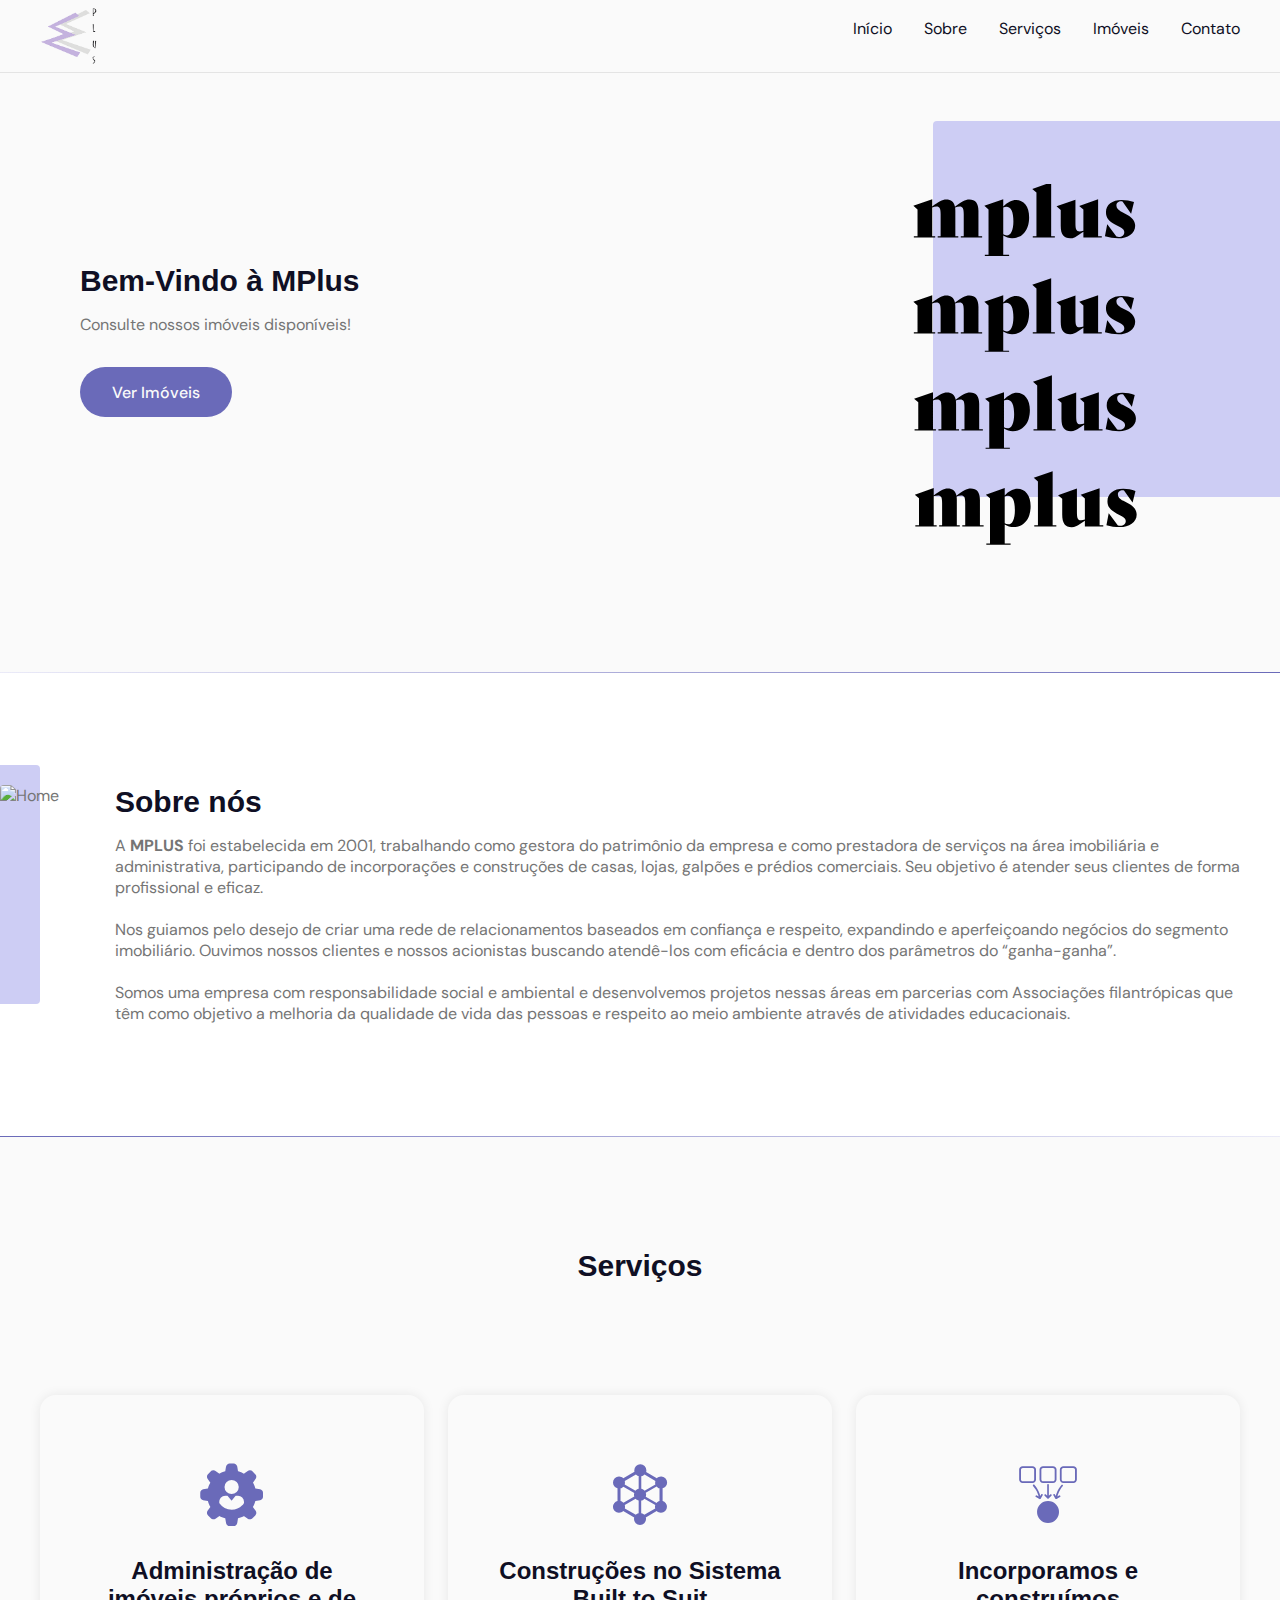
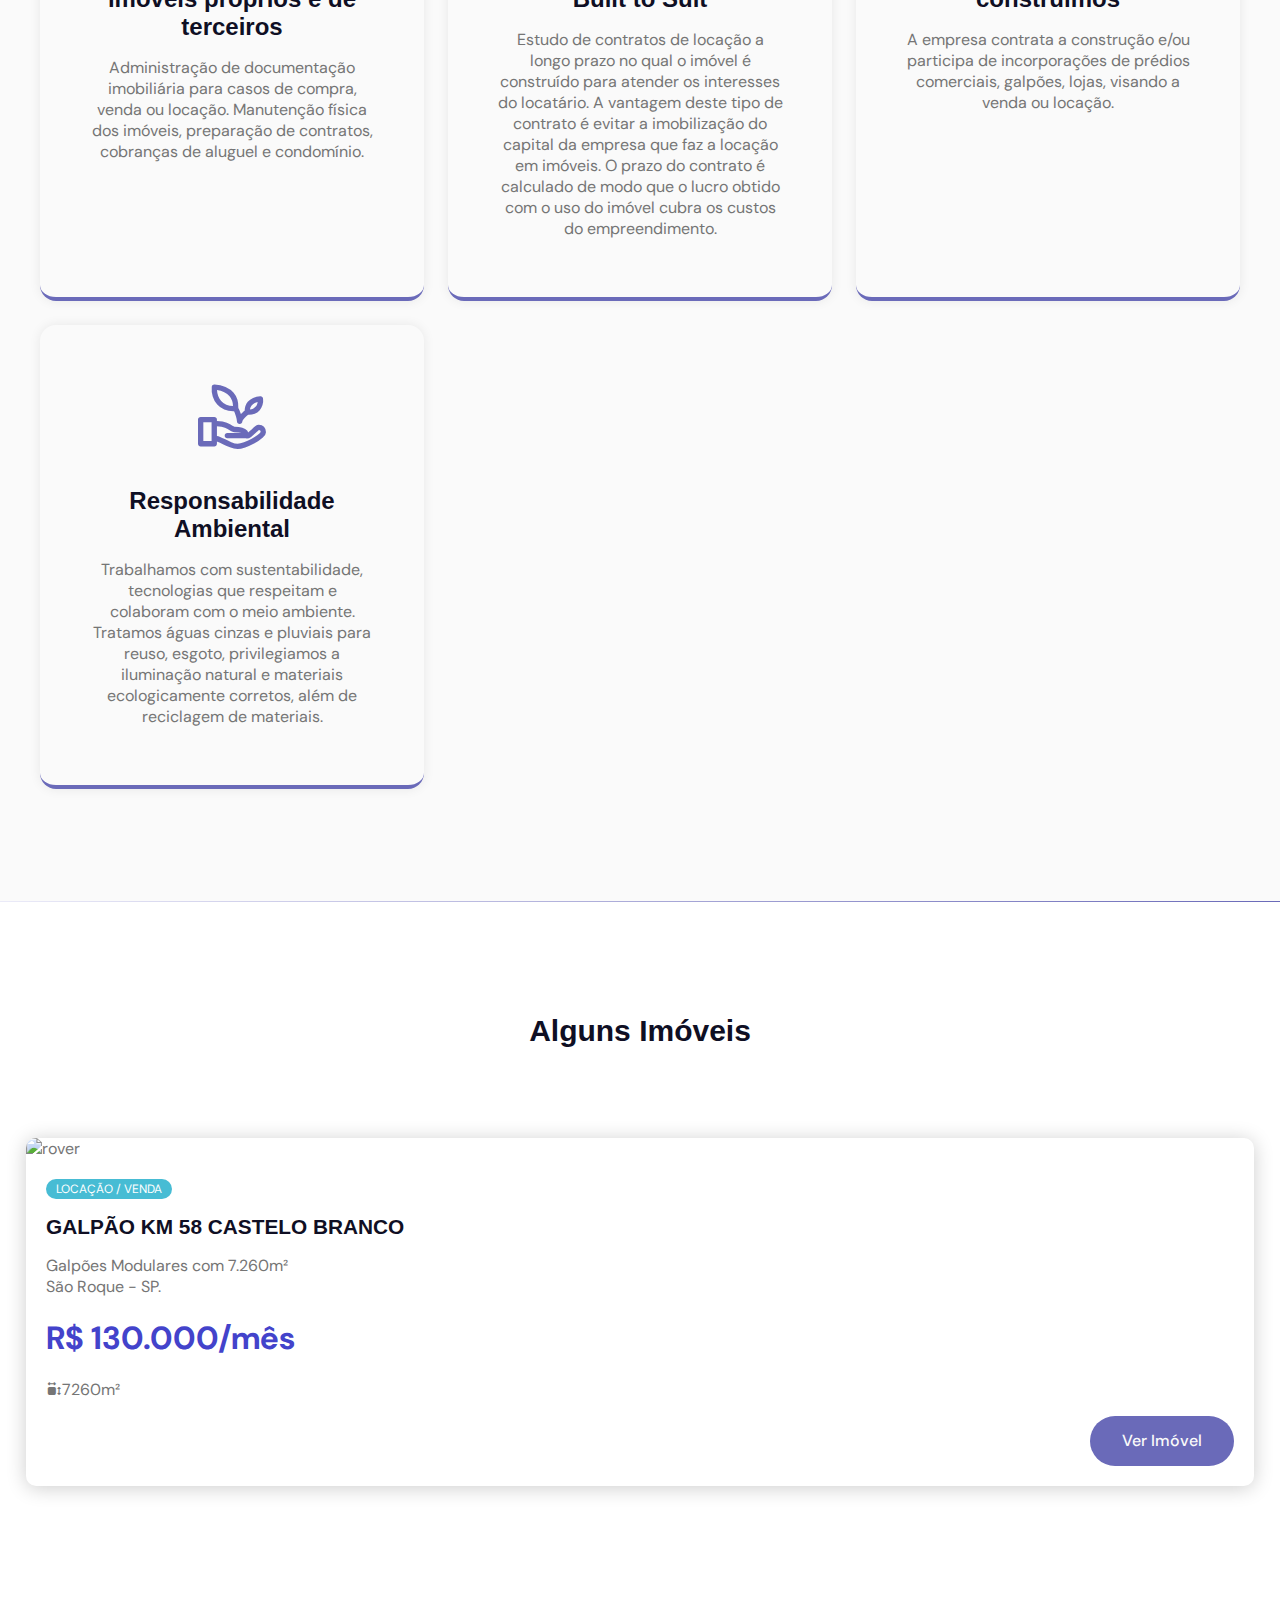
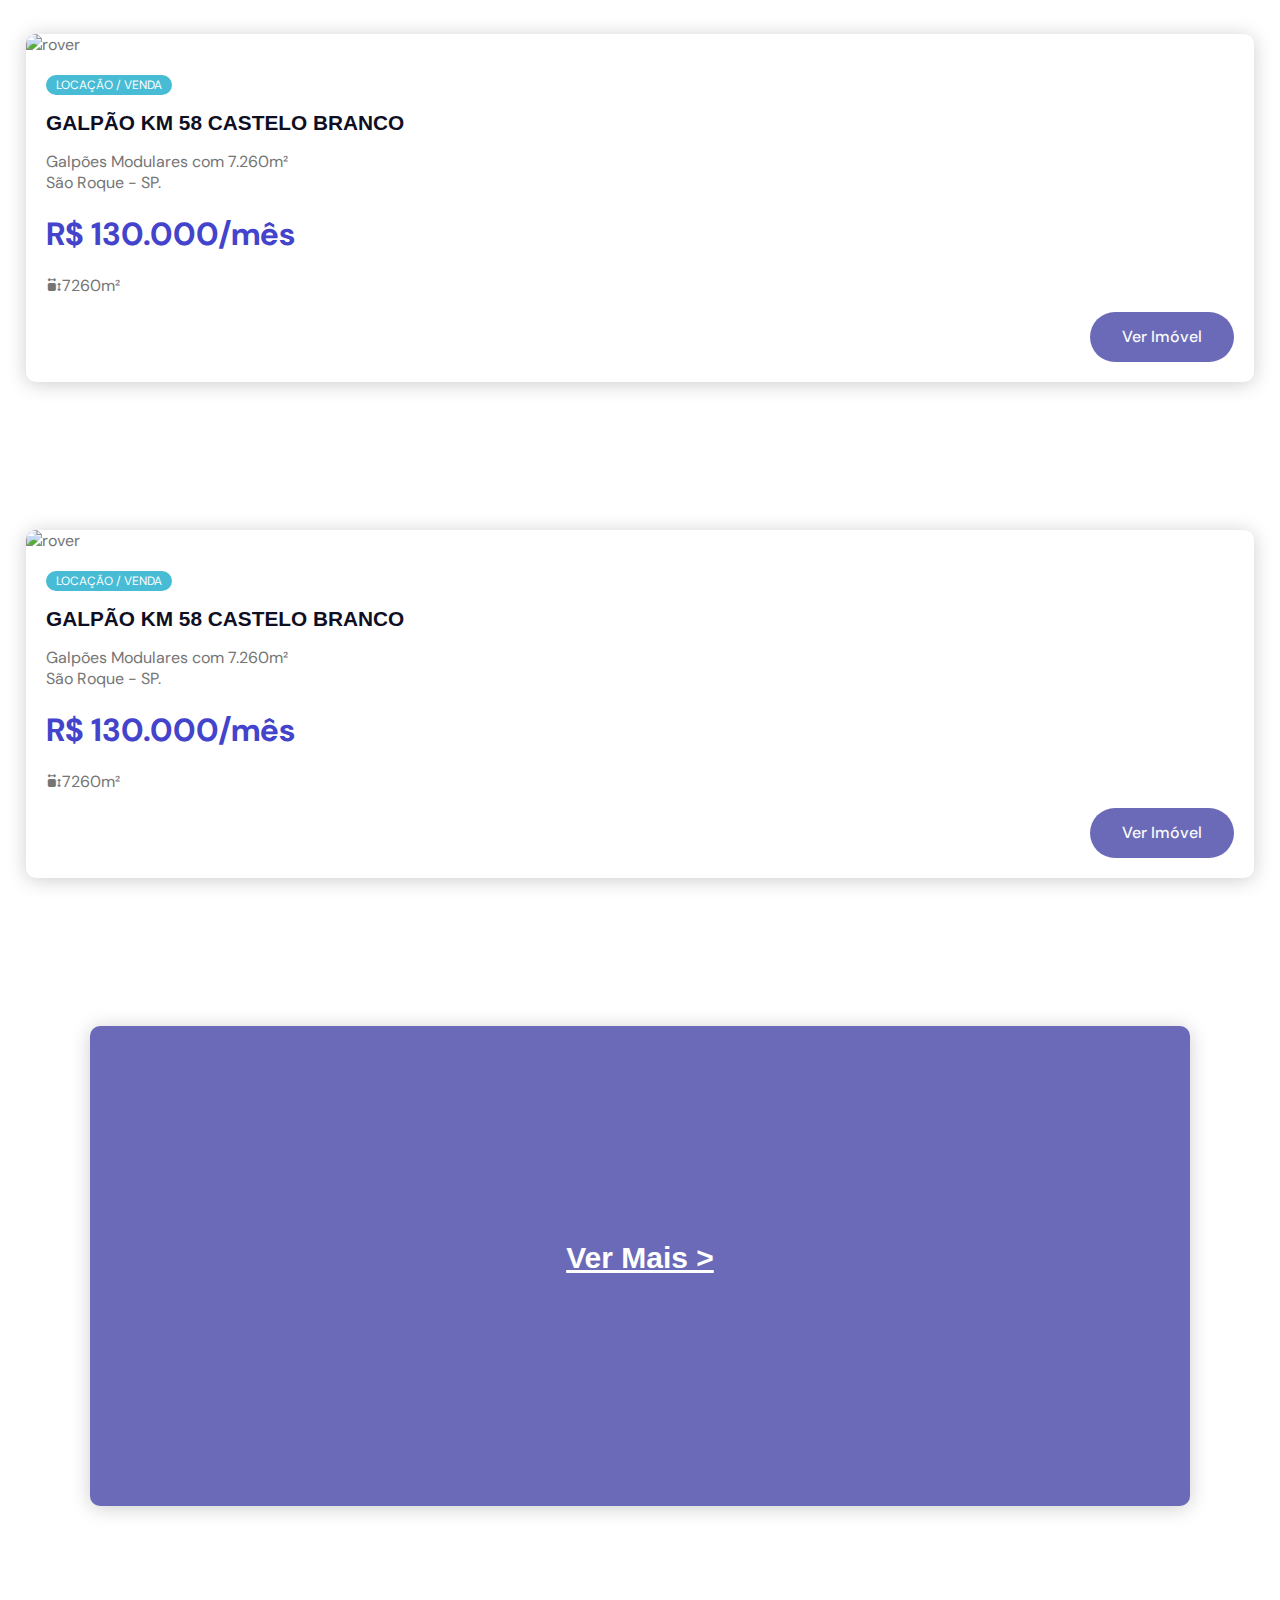
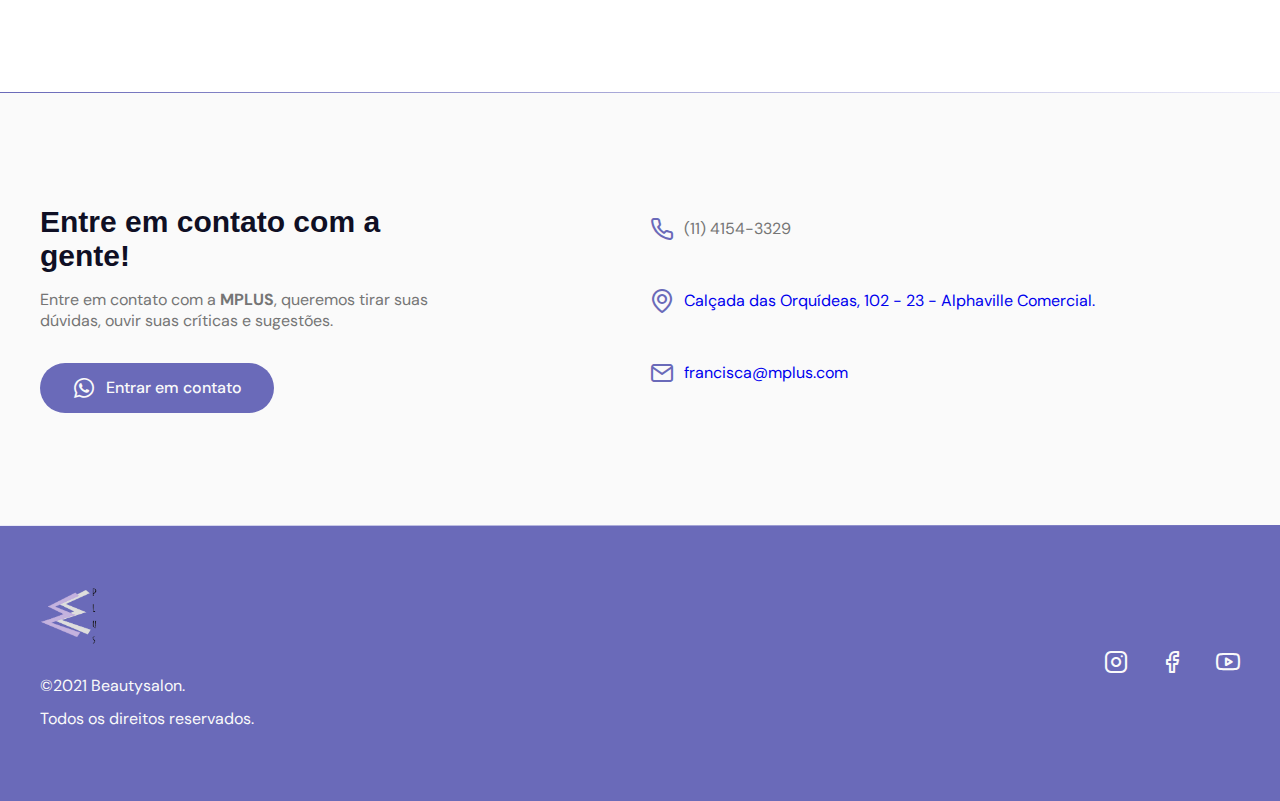
==== index.html @ f4098ce3 "beta v0.2" ====
<!DOCTYPE html>
<html lang="pt_BR">
  <head>
    <!-- PAGE INFO -->
    <meta charset="UTF-8" />
    <meta name="viewport" content="width=device-width, initial-scale=1.0" />
    <title>MPlus</title>

    <!-- Icones -->
    <link rel="stylesheet" href="assets/fonts/style.css" />

    <!-- Swiper -->
    <link
      rel="stylesheet"
      href="https://unpkg.com/swiper@7/swiper-bundle.min.css"
    />

    <!-- STYLES -->
    <link rel="stylesheet" href="style.css" />
    <link rel="shortcut icon" href="assets/fotos/logo_mplus.png">

    <!-- Fonts -->
    <link rel="preconnect" href="https://fonts.gstatic.com" />
    <link
      href="https://fonts.googleapis.com/css2?family=DM+Sans:wght@400;500;700&family=Poppins:wght@400;500;700&display=swap"
      rel="stylesheet"
    />
  </head>
  <body>
    
    <header id="header">
      <nav class="container">
        <img class="logo" src="assets/fotos/logo_mplus.png" alt="">
        <!-- menu -->
        <div class="menu">
          <ul class="grid">
            <li><a class="title" href="#home">Início</a></li>
            <li><a class="title" href="#about">Sobre</a></li>
            <li><a class="title" href="#services">Serviços</a></li>
            <li><a class="title" href="#properties">Imóveis</a></li>
            <li><a class="title" href="#contact">Contato</a></li>
          </ul>
        </div>
        <!-- /menu -->
        <div class="toggle icon-menu"></div>
        <div class="toggle icon-close"></div>
      </nav>
    </header>

    <main>
      <!-- HOME -->
      <section class="section" id="home">
        <div class="container grid">
          <div class="image">
            <img
              src="assets/fotos/Mplus logos.svg"
              alt="Art MPlus"
            />
          </div>
          <div class="text">
            <h2 class="title">Bem-Vindo à <strong>MPlus</strong></h2>
            <p>Consulte nossos imóveis disponíveis!</p>
            <a class="button" href="real-estate-gallery.html">Ver Imóveis</a>
          </div>
        </div>
      </section>

      <div class="divider-1"></div>

      <!-- ABOUT -->
      <section class="section" id="about">
        <div class="container grid">
          <div class="image">
            <img
              src="https://images.unsplash.com/photo-1523217582562-09d0def993a6?ixid=MnwxMjA3fDB8MHxzZWFyY2h8MzJ8fGhvbWV8ZW58MHx8MHx8&ixlib=rb-1.2.1&auto=format&fit=crop&w=500&q=60"
              alt="Home"
            />
          </div>
          <div class="text">
            <h2 class="title">Sobre nós</h2>
            <p>
              A <strong>MPLUS</strong> foi estabelecida em 2001, trabalhando
              como gestora do patrimônio da empresa e como prestadora de
              serviços na área imobiliária e administrativa, participando de
              incorporações e construções de casas, lojas, galpões e prédios
              comerciais. Seu objetivo é atender seus clientes de forma
              profissional e eficaz.
            </p>
            <br />
            <p>
              Nos guiamos pelo desejo de criar uma rede de relacionamentos
              baseados em confiança e respeito, expandindo e aperfeiçoando
              negócios do segmento imobiliário. Ouvimos nossos clientes e nossos
              acionistas buscando atendê-los com eficácia e dentro dos
              parâmetros do “ganha-ganha”.
            </p>
            <br />
            <p>
              Somos uma empresa com responsabilidade social e ambiental e
              desenvolvemos projetos nessas áreas em parcerias com Associações
              filantrópicas que têm como objetivo a melhoria da qualidade de
              vida das pessoas e respeito ao meio ambiente através de atividades
              educacionais.
            </p>
          </div>
        </div>
      </section>

      <div class="divider-2"></div>

      <!-- SERVICES -->
      <section class="section" id="services">
        <div class="container grid">
          <header>
            <h2 class="title">Serviços</h2>
            <!-- <p class="subtitle">
              Com mais de 10 anos no mercado, o <strong>Beautysalon</strong> já
              conquistou clientes de inúmeros países com seus tratamentos
              exclusivos e totalmente naturais
            </p> -->
          </header>
          <div class="cards grid">
            <div class="card">
              <i class="icon-Management"></i>
              <h3 class="title">
                Administração de imóveis próprios e de terceiros
              </h3>
              <p>
                Administração de documentação imobiliária para casos de compra,
                venda ou locação. Manutenção física dos imóveis, preparação de
                contratos, cobranças de aluguel e condomínio.
              </p>
            </div>
            <div class="card">
              <i class="icon-System"></i>
              <h3 class="title">Construções no Sistema Built to Suit</h3>
              <p>
                Estudo de contratos de locação a longo prazo no qual o imóvel é
                construído para atender os interesses do locatário. A vantagem
                deste tipo de contrato é evitar a imobilização do capital da
                empresa que faz a locação em imóveis. O prazo do contrato é
                calculado de modo que o lucro obtido com o uso do imóvel cubra
                os custos do empreendimento.
              </p>
            </div>
            <div class="card">
              <i class="icon-Sourcing"></i>
              <h3 class="title">Incorporamos e construímos</h3>
              <p>
                A empresa contrata a construção e/ou participa de incorporações
                de prédios comerciais, galpões, lojas, visando a venda ou
                locação.
              </p>
            </div>
            <div class="card">
              <i class="icon-environmental"></i>
              <h3 class="title">Responsabilidade Ambiental</h3>
              <p>
                Trabalhamos com sustentabilidade, tecnologias que respeitam e
                colaboram com o meio ambiente. Tratamos águas cinzas e pluviais
                para reuso, esgoto, privilegiamos a iluminação natural e
                materiais ecologicamente corretos, além de reciclagem de
                materiais.
              </p>
            </div>
          </div>
        </div>
      </section>

      <div class="divider-1"></div>

      <!-- Alguns Imóveis -->
      <section class="section" id="properties">
        <div class="container">
          <header>
            <h2 class="title">Alguns Imóveis</h2>
          </header>
          <div class="testimonials swiper">
            <div class="swiper-wrapper">
              <div class="testimonial swiper-slide">
                <div class="card-properties">
                  <div class="card-header">
                    <img src="/Imóveis/fotos/Galpão KM 58 Castelo Branco/GALPÃO SAO ROQUE.jpg" alt="rover" />
                  </div>
                  <div class="card-body">
                    <span class="tag tag-teal">Locação / Venda</span>
                    <h3 class="title">
                      GALPÃO KM 58 CASTELO BRANCO
                    </h3>
                    <p>
                      Galpões Modulares com 7.260m²<br>
                      São Roque - SP.
                      <!--PRICE-->
                    <h1>R$ 130.000/mês</h1>
                    </p>
                    <ul class="grid">
                      <li><i class="icon-area"></i>7260m²</li>
                    </ul>
                    <div class="view-button">
                      <a class="button" href="./Imóveis/real-estate-info.html">Ver Imóvel</a>
                    </div>
                  </div>
                </div>
              </div>

              <div class="testimonial swiper-slide">
                <div class="card-properties">
                  <div class="card-header">
                    <img src="/Imóveis/fotos/Galpão KM 58 Castelo Branco/GALPÃO SAO ROQUE.jpg" alt="rover" />
                  </div>
                  <div class="card-body">
                    <span class="tag tag-teal">Locação / Venda</span>
                    <h3 class="title">
                      GALPÃO KM 58 CASTELO BRANCO
                    </h3>
                    <p>
                      Galpões Modulares com 7.260m²<br>
                      São Roque - SP.
                      <!--PRICE-->
                    <h1>R$ 130.000/mês</h1>
                    </p>
                    <ul class="grid">
                      <li><i class="icon-area"></i>7260m²</li>
                    </ul>
                    <div class="view-button">
                      <a class="button" href="./Imóveis/real-estate-info.html">Ver Imóvel</a>
                    </div>
                  </div>
                </div>
              </div>

              <div class="testimonial swiper-slide">
                <div class="card-properties">
                  <div class="card-header">
                    <img src="/Imóveis/fotos/Galpão KM 58 Castelo Branco/GALPÃO SAO ROQUE.jpg" alt="rover" />
                  </div>
                  <div class="card-body">
                    <span class="tag tag-teal">Locação / Venda</span>
                    <h3 class="title">
                      GALPÃO KM 58 CASTELO BRANCO
                    </h3>
                    <p>
                      Galpões Modulares com 7.260m²<br>
                      São Roque - SP.
                      <!--PRICE-->
                    <h1>R$ 130.000/mês</h1>
                    </p>
                    <ul class="grid">
                      <li><i class="icon-area"></i>7260m²</li>
                    </ul>
                    <div class="view-button">
                      <a class="button" href="./Imóveis/real-estate-info.html">Ver Imóvel</a>
                    </div>
                  </div>
                </div>
              </div>

              <div class="testimonial swiper-slide">
                <blockquote>
                  <div class="card-view">
                    <a href="real-estate-gallery.html">
                      <h3 class="title">Ver Mais ></h3>
                    </a>
                  </div>
                </blockquote>
              </div>
            </div>

            <!-- If we need pagination -->
            <div class="swiper-pagination"></div>
          </div>
        </div>
      </section>

      <div class="divider-2"></div>

      <!-- CONTACT -->
      <section class="section" id="contact">
        <div class="container grid">
          <div class="text">
            <h2 class="title">Entre em contato com a gente!</h2>
            <p>
              Entre em contato com a <strong>MPLUS</strong>, queremos tirar suas
              dúvidas, ouvir suas críticas e sugestões.
            </p>
            <a
              href="https://api.whatsapp.com/send?phone=+5511974597441&text=Oi!"
              class="button"
              target="_blank"
              ><i class="icon-whatsapp"></i> Entrar em contato</a
            >
          </div>

          <div class="links">
            <ul class="grid">
              <li><i class="icon-phone"></i> (11) 4154-3329</li>
              <li>
                <i class="icon-map-pin"></i><a target="_blank" href="https://goo.gl/maps/Sw6EmdkMLWdicXM36">Calçada das Orquídeas, 102 - 23 -
                  Alphaville Comercial.</a> 
              </li>
              <li><i class="icon-mail"></i><a target="_blank" href="mailto:francisca@mplus.com?Subject=Título%20da%20mensagem">francisca@mplus.com</a> </li>
            </ul>
          </div>
        </div>
      </section>

      <div class="divider-1"></div>
    </main>

    <footer class="section">
      <div class="container grid">
        <div class="brand">
          <img class="logo logo-alt" src="assets/fotos/logo_mplus.png" alt="">
          <p>©2021 Beautysalon.</p>
          <p>Todos os direitos reservados.</p>
        </div>

        <div class="social grid">
          <a href="https://instagram.com" target="_blank">
            <i class="icon-instagram"></i>
          </a>
          <a href="https://facebook.com" target="_blank">
            <i class="icon-facebook"></i
          ></a>
          <a href="https://youtube.com" target="_blank"
            ><i class="icon-youtube"></i
          ></a>
        </div>
      </div>
    </footer>

    <a href="#home" class="back-to-top"><i class="icon-arrow-up"></i></a>

    <!-- swiper -->
    <script src="https://unpkg.com/swiper@7/swiper-bundle.min.js"></script>

    <!-- scrollreveal -->
    <script src="https://unpkg.com/scrollreveal"></script>

    <!-- main.js -->
    <script src="main.js"></script>
  </body>
</html>
---- assets/fonts/style.css ----
@font-face {
  font-family: 'icomoon';
  src:  url('fonts/icomoon.eot?wxi7dm');
  src:  url('fonts/icomoon.eot?wxi7dm#iefix') format('embedded-opentype'),
    url('fonts/icomoon.ttf?wxi7dm') format('truetype'),
    url('fonts/icomoon.woff?wxi7dm') format('woff'),
    url('fonts/icomoon.svg?wxi7dm#icomoon') format('svg');
  font-weight: normal;
  font-style: normal;
  font-display: block;
}

[class^="icon-"], [class*=" icon-"] {
  /* use !important to prevent issues with browser extensions that change fonts */
  font-family: 'icomoon' !important;
  speak: never;
  font-style: normal;
  font-weight: normal;
  font-variant: normal;
  text-transform: none;
  line-height: 1;

  /* Better Font Rendering =========== */
  -webkit-font-smoothing: antialiased;
  -moz-osx-font-smoothing: grayscale;
}

.icon-area:before {
  content: "\e90e";
}
.icon-environmental:before {
  content: "\e908";
}
.icon-Management:before {
  content: "\e902";
}
.icon-Sourcing:before {
  content: "\e90a";
}
.icon-System:before {
  content: "\e90d";
}
.icon-arrow-up:before {
  content: "\e90c";
}
.icon-phone:before {
  content: "\e900";
}
.icon-close:before {
  content: "\e901";
}
.icon-facebook:before {
  content: "\e903";
}
.icon-instagram:before {
  content: "\e904";
}
.icon-mail:before {
  content: "\e905";
}
.icon-map-pin:before {
  content: "\e906";
}
.icon-menu:before {
  content: "\e907";
}
.icon-whatsapp:before {
  content: "\e909";
}
.icon-youtube:before {
  content: "\e90b";
}
---- style.css ----
/*====  RESET ============================ */
* {
  margin: 0;
  padding: 0;
  box-sizing: border-box;
}

ul {
  list-style: none;
}

a {
  text-decoration: none;
}

img {
  width: 100%;
  height: auto;
}

/*====  VARIABLES ============================ */
:root {
  --header-height: 4.5rem;

  /* colors */
  --hue: 240;
  /* HSL color mode */
  --base-color: hsl(var(--hue) 36% 57%);
  --base-color-second: hsl(var(--hue) 65% 88%);
  --base-color-alt: hsl(var(--hue) 57% 53%);
  --title-color: hsl(var(--hue) 41% 10%);
  --text-color: hsl(0 0% 46%);
  --text-color-light: hsl(0 0% 98%);
  --body-color: hsl(0 0% 98%);

  /* fonts */
  --title-font-size: 1.875rem;
  --subtitle-font-size: 1rem;

  --title-font: '', sans-serif;
  --body-font: 'DM Sans', sans-serif;
}

/*===  BASE ============================ */
html {
  scroll-behavior: smooth;
}

body {
  font: 400 1rem var(--body-font);
  color: var(--text-color);
  background: var(--body-color);
  -webkit-font-smoothing: antialiased;
}

.title {
  font: 700 var(--title-font-size) var(--title-font);
  color: var(--title-color);
  -webkit-font-smoothing: auto;
}

.button {
  background-color: var(--base-color);
  color: var(--text-color-light);
  height: 3.5rem;
  display: inline-flex;
  align-items: center;
  padding: 0 2rem;
  border-radius: 2rem;
  font: 500 1rem var(--body-font);
  transition: background 0.3s;
  border: none;
}

.button:hover {
  background: var(--base-color-alt);
}

.divider-1 {
  height: 1px;
  background: linear-gradient(
    270deg,
    hsla(var(--hue), 36%, 57%, 1),
    hsla(var(--hue), 65%, 88%, 0.34)
  );
}

.divider-2 {
  height: 1px;
  background: linear-gradient(
    270deg,
    hsla(var(--hue), 65%, 88%, 0.34),
    hsla(var(--hue), 36%, 57%, 1)
  );
}

/*====  LAYOUT ============================ */
.container {
  margin-left: 1.5rem;
  margin-right: 1.5rem;
}

.grid {
  display: grid;
  gap: 2rem;
}

.section {
  padding: calc(5rem + var(--header-height)) 0;
}

.section .title {
  margin-bottom: 1rem;
}

.section .subtitle {
  font-size: var(--subtitle-font-size);
}

.section header {
  margin-bottom: 4rem;
}

.section header strong {
  color: var(--base-color);
}

#header {
  border-bottom: 1px solid #e4e4e4;
  margin-bottom: 2rem;
  display: flex;

  position: fixed;
  top: 0;
  left: 0;
  z-index: 100;
  background-color: var(--body-color);
  width: 100%;
}

#header.scroll {
  box-shadow: 0px 0px 12px rgba(0, 0, 0, 0.15);
}

/*====  LOGO ============================ */
.logo {
  width: 4rem;
  color: var(--title-color);
}

.logo span {
  width: 6rem;
  color: var(--base-color);
}

.logo-alt span {
  color: var(--body-color);
}

/*====  NAVIGATION ============================ */
nav {
  height: var(--header-height);
  display: flex;
  align-items: center;
  justify-content: space-between;
  width: 100%;
}

nav ul li {
  text-align: center;
}

nav ul li a {
  transition: color 0.2s;
  position: relative;
}

nav ul li a:hover,
nav ul li a.active {
  color: var(--base-color);
}

nav ul li a::after {
  content: '';
  width: 0%;
  height: 2px;
  background: var(--base-color);

  position: absolute;
  left: 0;
  bottom: -1.5rem;

  transition: width 0.2s;
}

nav ul li a:hover::after,
nav ul li a.active::after {
  width: 100%;
}

nav .menu {
  opacity: 0;
  visibility: hidden;
  top: -20rem;
  transition: 0.2s;
}

nav .menu ul {
  display: none;
}

/* Mostrar menu */
nav.show .menu {
  opacity: 1;
  visibility: visible;

  background: var(--body-color);

  height: 100vh;
  width: 100vw;

  position: fixed;
  top: 0;
  left: 0;

  display: grid;
  place-content: center;
}

nav.show .menu ul {
  display: grid;
}

nav.show ul.grid {
  gap: 4rem;
}

/* toggle menu */
.toggle {
  color: var(--base-color);
  font-size: 1.5rem;
  cursor: pointer;
}

nav .icon-close {
  visibility: hidden;
  opacity: 0;

  position: absolute;
  top: -1.5rem;
  right: 1.5rem;

  transition: 0.2s;
}

nav.show div.icon-close {
  visibility: visible;
  opacity: 1;
  top: 1.5rem;
}

/*====  Pagina Inicial ============================ */

/*====  INICIAL ============================ */
#home {
  overflow: hidden;
}

#home .container {
  margin: 0;
}

#home .image {
  position: relative;
}

#home .image::before {
  content: '';
  height: 100%;
  width: 100%;
  background: var(--base-color-second);
  position: absolute;
  top: -16.8%;
  left: 16.7%;
  z-index: 0;
}

#home .image img {
  width: 26rem;
  position: relative;
  right: 2.93rem;
}

#home .image img,
#home .image::before {
  border-radius: 0.25rem;
}

#home .text {
  margin-left: 1.5rem;
  margin-right: 1.5rem;
  text-align: center;
}

#home .text h1 {
  margin-bottom: 1rem;
}

#home .text p {
  margin-bottom: 2rem;
}

/*====  SOBRE ============================ */
#about {
  background: white;
}

#about .container {
  margin: 0;
}

#about .image {
  position: relative;
}

#about .image::before {
  content: '';
  height: 100%;
  width: 100%;
  background: var(--base-color-second);
  position: absolute;
  top: -8.3%;
  left: -33%;
  z-index: 0;
}

#about .image img {
  position: relative;
}

#about .image img,
#about .image::before {
  border-radius: 0.25rem;
}

#about .text {
  margin-left: 1.5rem;
  margin-right: 1.5rem;
}

/*====  SERVIÇOS ============================ */
.cards.grid {
  gap: 1.5rem;
}

.card {
  padding: 3.625rem 2rem;
  box-shadow: 0px 0px 12px rgba(0, 0, 0, 0.08);
  border-bottom: 0.25rem solid var(--base-color);
  border-radius: 1rem;
  text-align: center;
}

.card i {
  display: block;
  margin-bottom: 1.5rem;
  font-size: 5rem;
  color: var(--base-color);
}

.card .title {
  font-size: 1.5rem;
  margin-bottom: 0.75rem;
}

/*====  PROPERTIES ============================ */
#properties {
  background: white;
}

#properties .container {
  margin-left: 0;
  margin-right: 0;
}

#properties header {
  margin-left: 1.5rem;
  margin-right: 1.5rem;
  margin-bottom: 0;
}

#properties blockquote {
  padding: 0rem;
  border-radius: 0.25rem;
}

/* swiper */
.swiper-slide {
  height: auto;
  padding: 4rem 1rem;
}

.swiper-pagination-bullet {
  width: 0.75rem;
  height: 0.75rem;
}

.swiper-pagination-bullet-active {
  background: var(--base-color);
}

/*====  CONTACT ============================ */
#contact .grid {
  gap: 4rem;
}

#contact .text p {
  margin-bottom: 2rem;
}

#contact .button i,
#contact ul li i {
  font-size: 1.5rem;
  margin-right: 0.625rem;
}

#contact ul.grid {
  gap: 2rem;
}

#contact ul li {
  display: flex;
  align-items: center;
}

#contact ul li i {
  color: var(--base-color);
}

/*====  FOOTER ============================ */
footer {
  background: var(--base-color);
}

footer.section {
  padding: 4rem 0;
}

footer .logo {
  display: inline-block;
  margin-bottom: 1.5rem;
}

footer .brand p {
  color: var(--text-color-light);
  margin-bottom: 0.75rem;
}

footer i {
  font-size: 1.5rem;
  color: var(--text-color-light);
}

footer .social {
  grid-auto-flow: column;
  width: fit-content;
}

footer .social a {
  transition: 0.3s;
  display: inline-block;
}

footer .social a:hover {
  transform: translateY(-8px);
}

/* Back to top */
.back-to-top {
  background: var(--base-color);
  color: var(--text-color-light);

  position: fixed;
  right: 1rem;
  bottom: 1rem;

  padding: 0.5rem;
  clip-path: circle();

  font-size: 1.5rem;
  line-height: 0;

  visibility: hidden;
  opacity: 0;

  transition: 0.3s;
  transform: translateY(100%);
}

.back-to-top.show {
  visibility: visible;
  opacity: 1;
  transform: translateY(0);
}

/*====  FIM DA PAGINA INCIAL ============================ */

/*====  Pagina Cards Imóveis ============================ */
/*=== CARDS PROPERTIES */
.cards-properties.grid{
  gap: 1.5rem;
}

.card-properties {
  margin: 10px;
  background-color: #fff;
  border-radius: 10px;
  box-shadow: 0 2px 20px rgba(0, 0, 0, 0.2);
  overflow: hidden;
  width: auto;
}

.card-properties .title {
  font-size: 1.3rem;
  margin-bottom: 0.75rem;
  margin-top: 1rem;
}

.card-header img {
  width: 100%;
  height: 200px;
  object-fit: cover;
}
.card-body {
  display: flex;
  flex-direction: column;
  justify-content: center;
  align-items: flex-start;
  padding: 20px;
  min-height: 250px;
}

.card-properties h1{
  color: var(--base-color-alt);
}

.tag {
  background: #cccccc;
  border-radius: 50px;
  font-size: 12px;
  margin: 0;
  color: #fff;
  padding: 2px 10px;
  text-transform: uppercase;
  cursor: pointer;
}
.tag-teal {
  background-color: #47bcd4;
}
.tag-purple {
  background-color: #5e76bf;
}
.tag-pink {
  background-color: #cd5b9f;
}

.card-body p {
  font-size: var(--subtitle-font-size);
  margin: 0 0 20px;
}

.view-button {
  align-self: flex-end;
}

.card-view {
  display: flex;
  align-items: center;
  justify-content: center;
  margin: 10px;
  background-color: var(--base-color);
  border-radius: 10px;
  box-shadow: 0 2px 20px rgba(0, 0, 0, 0.2);
  overflow: hidden;
  width: auto;
  height: 30rem;
}

.card-view h3 {
  color: #ffff;
  text-decoration: underline;
}
/*==== Pagina de Informações do Imóvel ============================ */

/*==== Informações ============================ */

#information-properties {
  background: white;
}

#information-properties .container {
  margin: 0;
}

#information-properties .text {
  margin-left: 1.5rem;
  margin-right: 1.5rem;
}

#information-properties h1 {
  margin-bottom: 1rem;
  color: var(--base-color-alt);
}

#information-properties h3 {
  margin-bottom: 1rem;
  font-size: var(--subtitle-font-size);
}

.lado-lado{
  display: grid;
  grid-template-columns: 1fr 1fr;
  gap: 1rem;
}

.card-properties.grid {
  display: grid;
  gap: 1.5rem;
}

/*SLIDER*/
.slide img {
  max-width: 100%;
  height: 100%;
}

.slide {
  width: auto;
  margin: 20px auto;
  display: grid;
  box-shadow: 0 4px 20px 2px rgba(0, 0, 0, 0.4);
  border-radius: 1rem;
}

.slide-items {
  position: relative;
  grid-area: 1/1;
  border-radius: 1rem;
  overflow: hidden;
}

.slide-nav {
  grid-area: 1/1;
  z-index: 1;
  display: grid;
  grid-template-columns: 1fr 1fr;
  grid-template-rows: auto 1fr;
}

.slide-nav button {
  -webkit-appearance: none;
  -webkit-tap-highlight-color: rgba(0, 0, 0, 0);
  opacity: 0;
  height: 14rem;
}

.slide-items > * {
  position: absolute;
  top: 0px;
  opacity: 0;
  pointer-events: none;
}

.slide-items > .active {
  position: relative;
  opacity: 1;
  pointer-events: initial;
}

.slide-thumb {
  margin-left: 0.8rem;
  margin-right: 0.8rem;
  display: flex;
  grid-column: 1 / 3;
}

.slide-thumb > span {
  flex: 1;
  display: block;
  height: 3px;
  background: rgba(0, 0, 0, 0.4);
  margin: 5px;
  border-radius: 3px;
  overflow: hidden;
}

.slide-thumb > span.active::after {
  content: '';
  display: block;
  height: inherit;
  background: rgba(255, 255, 255, 0.9);
  border-radius: 3px;
  transform: translateX(-100%);
  animation: thumb 5s forwards linear;
}

@keyframes thumb {
  to {
    transform: initial;
  }
}
/*Fim do Slide

/*==== Pagina de Informações do Imóvel ============================ */




















/*========= MEDIA QUERIES =========*/
@media (max-width: 320px) {
    /* reusable classes */
    .container {
      max-width: 320px;
      margin-left: 1.5rem;
      margin-right: 1.5rem;
    }

    .section {
      padding: calc(4rem + var(--header-height)) 0;
    }
  
    .button {
      height: 3.125rem;
    }

    .card {
      padding: 3.625rem 1rem;
    }


    /*=== Informações do Imóvel ======*/
    .slide{
      margin-left: 1rem;
      margin-right: 1rem;
    }

    .section .title{
      margin-bottom: 0.5rem;
    }

    .description{
      margin-bottom: 1.5rem;
    }

    li{
      margin-bottom: 1rem;
    }
  
    #lado-lado li{
      margin-bottom: 0.2rem;
    }
    
}

@media (min-width: 321px ) and (max-width: 375px) {
  /* reusable classes */
  .container {
    max-width: 375px;
    margin-left: 1.5rem;
    margin-right: 1.5rem;
  }

  .section {
    padding: calc(5rem + var(--header-height)) 0;
  }

  /*=== Informações do Imóvel ======*/
  .slide{
    margin-left: 1rem;
    margin-right: 1rem;
  }
  
  .section .title{
    margin-bottom: 0.5rem;
  }
  
  .description{
    margin-bottom: 1.5rem;
  }

  li{
    margin-bottom: 1rem;
  }

  #lado-lado li{
    margin-bottom: 0.5rem;
  }

}

@media (min-width: 376px ) and (max-width: 425px) {
  /* reusable classes */
  .container {
    max-width: 425px;
    margin-left: 1.5rem;
    margin-right: 1.5rem;
  }

  .section {
    padding: calc(6rem + var(--header-height)) 0;
  }

  /*=== Informações do Imóvel ======*/
  .slide{
    margin-left: 1rem;
    margin-right: 1rem;
  }
  
  .section .title{
    margin-bottom: 0.5rem;
  }
  
  .description{
    margin-bottom: 1.5rem;
  }

  li{
    margin-bottom: 1rem;
  }

  #lado-lado li{
    margin-bottom: 0.5rem;
  }
}

@media (min-width: 426px ) and (max-width: 768px) {
  /* reusable classes */
  .container {
    max-width: 768px;
    margin-left: 1.5rem;
    margin-right: 1.5rem;
  }

  .section {
    padding: calc(5rem + var(--header-height)) 0;
  }

  /* services */
  @media (min-width: 550px){
    .cards {
      grid-template-columns: 1fr 1fr;
    }
    .cards-properties.grid {
      gap: 1.5rem;
      grid-template-columns: 1fr 1fr;
  }
  }
  
  /*=== Informações do Imóvel ======*/
  .slide{
    margin-top: -2rem;
    margin-left: 1rem;
    margin-right: 1rem;
  }
  
  .section .title{
    margin-bottom: 1rem;
  }
  
  .description{
    margin-bottom: 1.5rem;
  }

  li{
    margin-bottom: 1rem;
  }

  #lado-lado li{
    margin-bottom: 0.5rem;
  }
}


@media (min-width: 769px ) and (max-width: 1024px) {
  /* reusable classes */
  .container {
    max-width: 1024px;
    margin-left: 1.5rem;
    margin-right: 1.5rem;
  }

  .section {
    padding: calc(5rem + var(--header-height)) 0;
  }

  section#home{
    padding: 6rem;
    margin-top: 7rem;
  }

  .section header,
  #properties header {
    max-width: 32rem;
    text-align: center;
    margin-left: auto;
    margin-right: auto;
  }

   /* navigation */
   nav .menu {
    opacity: 1;
    visibility: visible;
    top: 0;
  }

  nav .menu ul {
    display: flex;
    gap: 2rem;
  }

  nav .menu ul li a.title {
    font: 400 1rem var(--body-font);
    -webkit-font-smoothing: antialiased;
  }

  nav .menu ul li a.title.active {
    font-weight: bold;
    -webkit-font-smoothing: auto;
  }

  nav .icon-menu {
    display: none;
  }

  /* layout */
  main {
    margin-top: var(--header-height);
  }


  /* about */
  #about .container {
    margin: 0 auto;
    grid-auto-flow: column;
  }
  

   /* services */
   .cards {
    grid-template-columns: 1fr 1fr;
  }

  .card {
    padding-left: 3rem;
    padding-right: 3rem;
  }


  /*PAGE REAL ESTATE GALLERY*/
  .cards-properties.grid {
    gap: 1.5rem;
    grid-template-columns: 1fr 1fr;
  }

  /*=== Informações do Imóvel ======*/
  .slide{
    margin-top: -5rem;
    margin-left: 1rem;
    margin-right: 1rem;
  }
  
  .section .title{
    margin-bottom: 1rem;
  }
  
  .description{
    margin-bottom: 1.5rem;
  }

  li{
    margin-bottom: 1rem;
  }

  #lado-lado li{
    margin-bottom: 0.5rem;
  }
}

@media (min-width: 1025px ) and (max-width: 1440px) {
    /* reusable classes */
    .container {
      max-width: 1440px;
      margin-left: 2.5rem;
      margin-right: 2.5rem;
    }
  
    .section {
      padding: 7rem 0;
    }
  
    .section header,
    #properties header {
      max-width: 32rem;
      text-align: center;
      margin-left: auto;
      margin-right: auto;
    }
  
    .button {
      height: 3.125rem;
    }
  
    /* navigation */
    nav .menu {
      opacity: 1;
      visibility: visible;
      top: 0;
    }
  
    nav .menu ul {
      display: flex;
      gap: 2rem;
    }
  
    nav .menu ul li a.title {
      font: 400 1rem var(--body-font);
      -webkit-font-smoothing: antialiased;
    }
  
    nav .menu ul li a.title.active {
      font-weight: bold;
      -webkit-font-smoothing: auto;
    }
  
    nav .icon-menu {
      display: none;
    }
  
    /* layout */
    main {
      margin-top: var(--header-height);
    }
  
    /* home */
    #home .container {
      grid-auto-flow: column;
      justify-content: space-between;
      margin: 0 auto;
    }
  
    #home .image {
      order: 1;
    }
  
    #home .text {
      margin-left: 5rem;
      margin-top: 5rem;
      order: 0;
      max-width: 24rem;
      text-align: left;
    }
  
    /* about */
    #about .container {
      margin: 0 auto;
      grid-auto-flow: column;
    }
  
    /* services */
    .cards {
      grid-template-columns: 1fr 1fr 1fr;
    }
  
    .card {
      padding-left: 3rem;
      padding-right: 3rem;
    }
  
    /* Cards Swiper Pagina incial */
    #properties .container {
      margin-left: auto;
      margin-right: auto;
    }

    #properties blockquote{
      padding: 0rem 4rem;
    }
  
    /* contact */
    #contact .container {
      grid-auto-flow: column;
      align-items: center;
    }
  
    #contact .text {
      max-width: 25rem;
    }
  
    /* footer */
    footer.section {
      padding: 3.75rem 0;
    }
  
    footer .container {
      grid-auto-flow: column;
      align-items: center;
      justify-content: space-between;
    }
  
    footer .logo {
      font-size: 2.25rem;
    }

    /*PAGE REAL ESTATE GALLERY*/
   .cards-properties.grid {
    gap: 1.5rem;
    grid-template-columns: 1fr 1fr 1fr;
   }

  /*=== Informações do Imóvel ======*/
  .slide{
    width: 35rem;
    height: 25rem;
    margin-right: 2.5rem;
  }
  
  .section .title{
    margin-bottom: 1rem;
  }

  li{
    margin-bottom: 1rem;
  }

  #lado-lado li{
    margin-bottom: 0.5rem;
  }

  #information-properties .text{
    margin-right: 2.5rem;
  }
  
  .description{
    margin-bottom: 1.5rem;
  }

  /* Informações do Imóvel */ 
  @media (min-width: 500px){
    #information-properties .container{
      display: grid;
      grid-template-columns: 1fr 1fr;
    }
    }
}

@media (min-width: 1441px ) and (max-width: 2560px) {
    /* reusable classes */
    .container {
      max-width: 2560px;
      margin-left: 2.5rem;
      margin-right: 2.5rem;
    }

    .section {
      padding: calc(5rem + var(--header-height)) 0;
    }

    .section header,
    #properties header {
      max-width: 32rem;
      text-align: center;
      margin-left: auto;
      margin-right: auto;
    }

    .button {
      height: 3.125rem;
    }

    /* navigation */
    nav .menu {
      opacity: 1;
      visibility: visible;
      top: 0;
    }

    nav .menu ul {
      display: flex;
      gap: 2rem;
    }

    nav .menu ul li a.title {
      font: 400 1rem var(--body-font);
      -webkit-font-smoothing: antialiased;
    }

    nav .menu ul li a.title.active {
      font-weight: bold;
      -webkit-font-smoothing: auto;
    }

    nav .icon-menu {
      display: none;
    }

  /* layout */
  main {
      margin-top: var(--header-height);
    }

    /* home */
    #home .container {
      grid-auto-flow: column;
      justify-content: space-between;
      margin: 0 auto;
    }

    #home .image {
      order: 1;
    }

    #home .text {
      margin-top: 5rem;
      order: 0;
      max-width: 24rem;
      text-align: left;
    }

    /* about */
    #about .container {
      margin: 0 auto;
      grid-auto-flow: column;
    }

    /* services */
    .cards {
      grid-template-columns: 1fr 1fr 1fr;
    }

    .card {
      padding-left: 3rem;
      padding-right: 3rem;
    }

    /* Cards Swiper Pagina Inicial */
    #properties .container {
      margin-left: auto;
      margin-right: auto;
    }

    #properties blockquote{
      padding: 0rem 4rem;
    }

    /* contact */
    #contact .container {
      grid-auto-flow: column;
      align-items: center;
    }

    #contact .text {
      max-width: 25rem;
    }

    /* footer */
    footer.section {
      padding: 3.75rem 0;
    }

    footer .container {
      grid-auto-flow: column;
      align-items: center;
      justify-content: space-between;
    }

    footer .logo {
    font-size: 2.25rem;
    }

    /*PAGE REAL ESTATE GALLERY*/
    .cards-properties.grid {
    gap: 1.5rem;
    grid-template-columns: 1fr 1fr 1fr;
   }
}

@media (min-width: 2561px ) {
    /* reusable classes */
    .container {
      min-width: 2561px;
      margin-left: 2.5rem;
      margin-right: 2.5rem;
    }
  
    .section {
      padding: calc(20rem + var(--header-height)) 0;
    }
  
    .section header,
    #properties header {
      max-width: 32rem;
      text-align: center;
      margin-left: auto;
      margin-right: auto;
    }
  
    .button {
      height: 3.125rem;
    }
  
    /* navigation */
    nav .menu {
      opacity: 1;
      visibility: visible;
      top: 0;
    }
  
    nav .menu ul {
      display: flex;
      gap: 2rem;
    }
  
    nav .menu ul li a.title {
      font: 400 1rem var(--body-font);
      -webkit-font-smoothing: antialiased;
    }
  
    nav .menu ul li a.title.active {
      font-weight: bold;
      -webkit-font-smoothing: auto;
    }
  
    nav .icon-menu {
      display: none;
    }
  
    /* layout */
    main {
      margin-top: var(--header-height);
    }
  
    /* home */
    #home .container {
      grid-auto-flow: column;
      justify-content: space-between;
      margin: 0 auto;
    }
  
    #home .image {
      order: 1;
    }
  
    #home .text {
      margin-top: 5rem;
      order: 0;
      max-width: 24rem;
      text-align: left;
    }
  
    /* about */
    #about .container {
      margin: 0 auto;
      grid-auto-flow: column;
    }
  
    /* services */
    .cards {
      grid-template-columns: 1fr 1fr 1fr;
    }
  
    .card {
      padding-left: 3rem;
      padding-right: 3rem;
    }
  
    /* Cards Swiper Pagina Inicial */
    #properties .container {
      margin-left: auto;
      margin-right: auto;
    }
  
    #properties blockquote{
      padding: 0rem 4rem;
    }
  
    /* contact */
    #contact .container {
      grid-auto-flow: column;
      align-items: center;
    }
  
    #contact .text {
      max-width: 25rem;
    }
  
    /* footer */
    footer.section {
      padding: 3.75rem 0;
    }
  
    footer .container {
      grid-auto-flow: column;
      align-items: center;
      justify-content: space-between;
    }
  
    footer .logo {
      font-size: 2.25rem;
    }

    /*PAGE REAL ESTATE GALLERY*/
   .cards-properties.grid {
    gap: 1.5rem;
    grid-template-columns: 1fr 1fr 1fr 1fr;
   }

   li{
    margin-bottom: 1rem;
    }

    /*Informações do Imóvel*/
    #lado-lado li{
    margin-bottom: 0.5rem;
    }
}
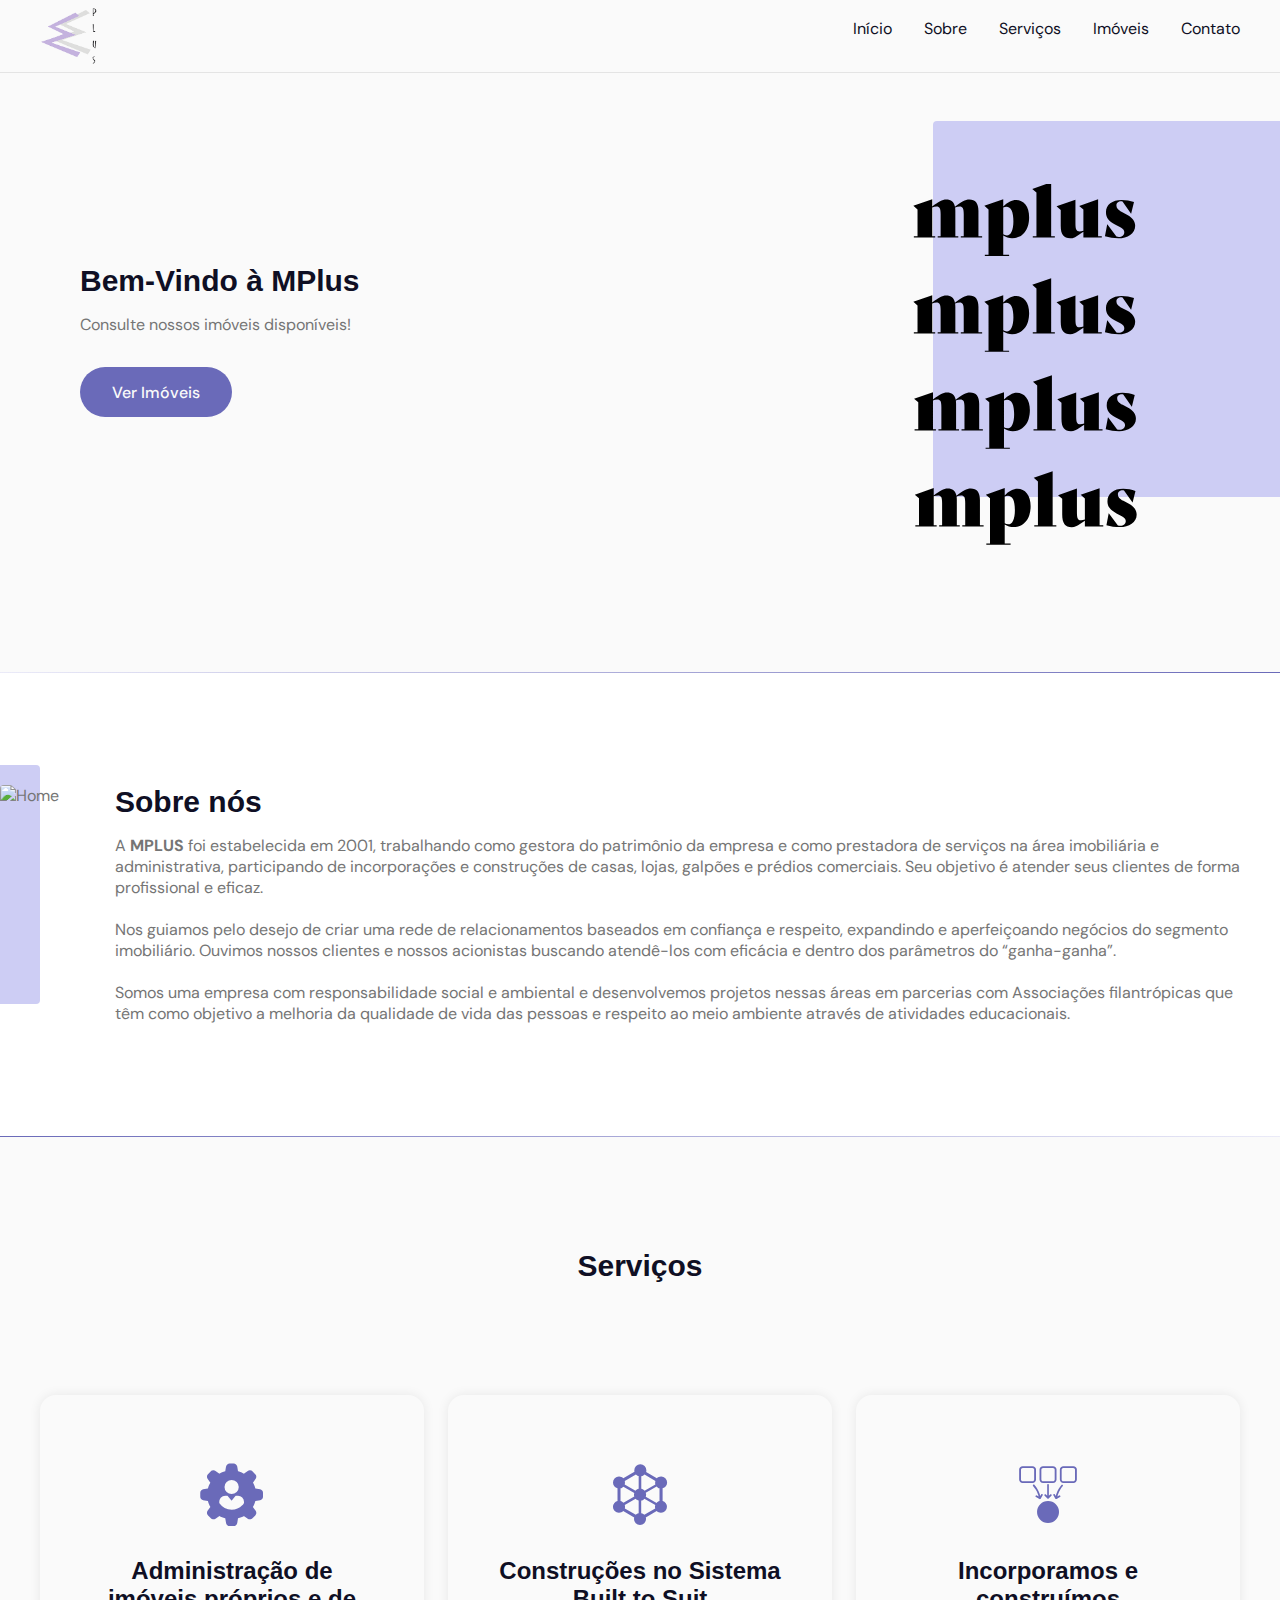
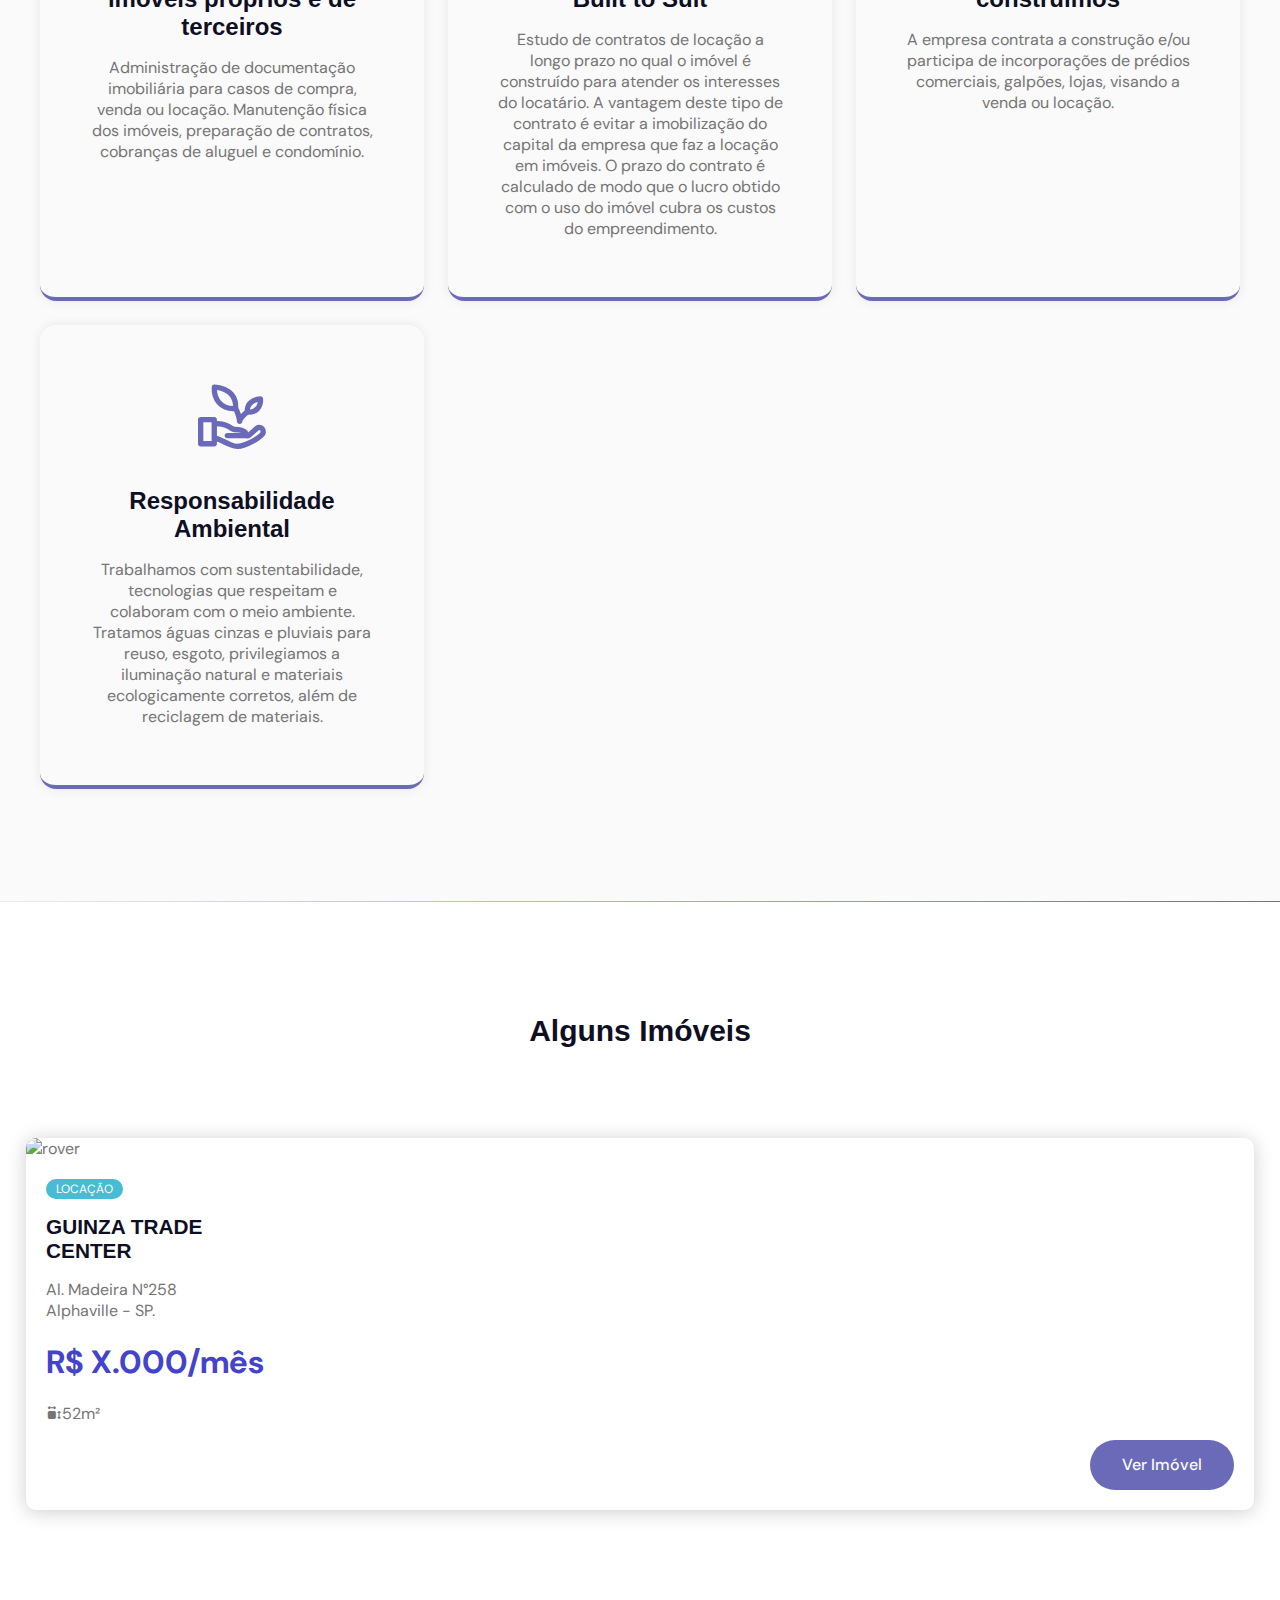
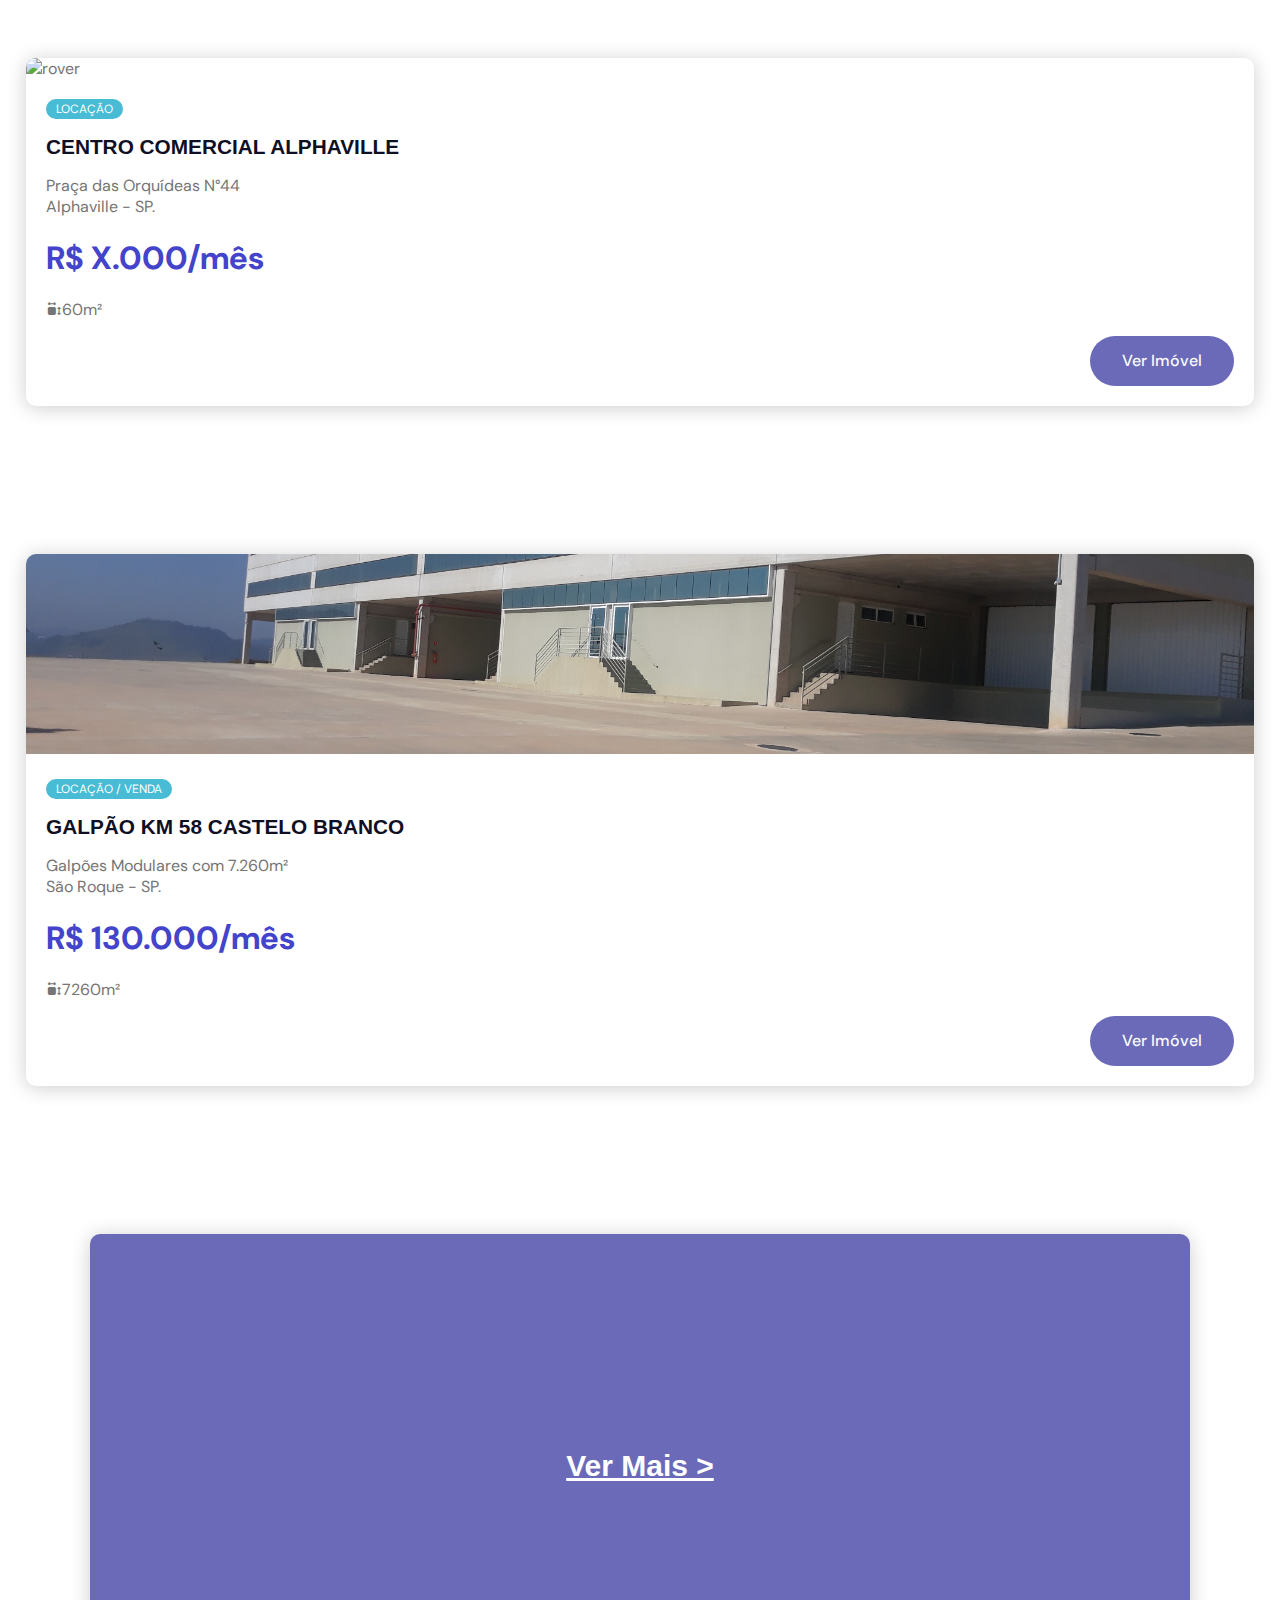
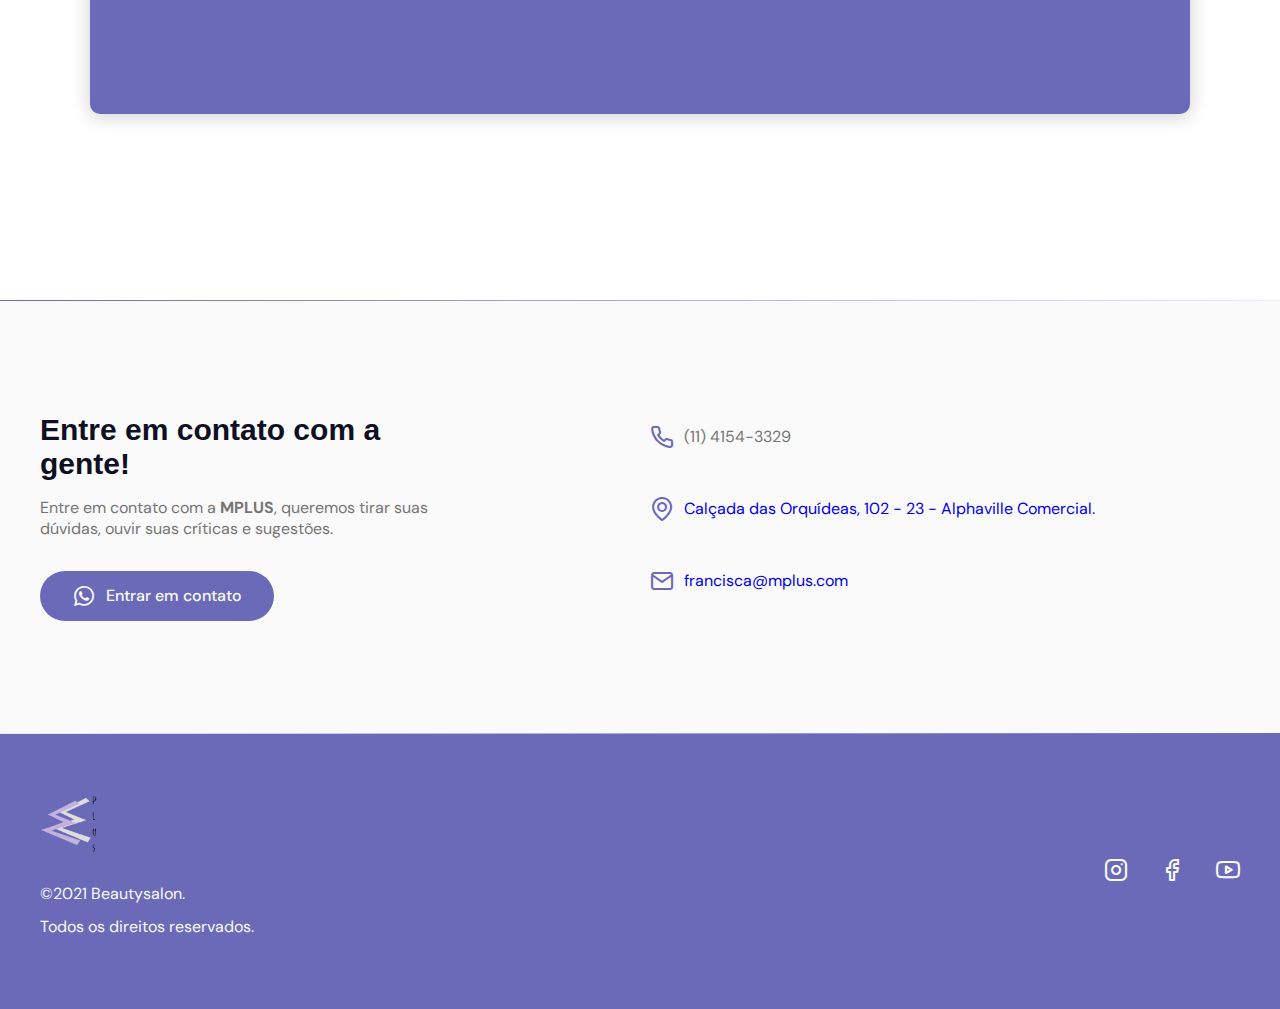
==== commit 2eb30d30: "beta v0.2.2" ====
--- a/index.html
+++ b/index.html
@@ -180,7 +180,59 @@
               <div class="testimonial swiper-slide">
                 <div class="card-properties">
                   <div class="card-header">
-                    <img src="/Imóveis/fotos/Galpão KM 58 Castelo Branco/GALPÃO SAO ROQUE.jpg" alt="rover" />
+                    <img src="https://lh3.google.com/u/0/d/1OA9LUI1EabklRVfhNgVkmJcqbPuKtaIo=w1366-h695-iv1" alt="rover" /> 
+                  </div>
+                  <div class="card-body">
+                    <span class="tag tag-teal">Locação</span>
+                    <h3 class="title">
+                      GUINZA TRADE <br> CENTER
+                    </h3>
+                    <p>
+                      Al. Madeira N°258<br>
+                      Alphaville - SP.
+                      <!--PRICE-->
+                    <h1>R$ X.000/mês</h1>
+                    </p>
+                    <ul class="grid">
+                      <li><i class="icon-area"></i>52m²</li>
+                    </ul>
+                    <div class="view-button">
+                      <a class="button" href="guinza-1.html">Ver Imóvel</a>
+                    </div>
+                  </div>
+                </div>
+              </div>
+
+              <div class="testimonial swiper-slide">
+                <div class="card-properties">
+                  <div class="card-header">
+                    <img src="http://mplus.com.br/wp-content/uploads/2011/11/DSC03057-191x191.jpg" alt="rover" /> 
+                  </div>
+                  <div class="card-body">
+                    <span class="tag tag-teal">Locação</span>
+                    <h3 class="title">
+                      CENTRO COMERCIAL ALPHAVILLE
+                    </h3>
+                    <p>
+                      Praça das Orquídeas N°44<br>
+                      Alphaville - SP.
+                      <!--PRICE-->
+                    <h1>R$ X.000/mês</h1>
+                    </p>
+                    <ul class="grid">
+                      <li><i class="icon-area"></i>60m²</li>
+                    </ul>
+                    <div class="view-button">
+                      <a class="button" href="centro-comercial.html">Ver Imóvel</a>
+                    </div>
+                  </div>
+                </div>
+              </div>
+
+              <div class="testimonial swiper-slide">
+                <div class="card-properties">
+                  <div class="card-header">
+                    <img src="/Galpão KM 58 Castelo Branco/GALPÃO SAO ROQUE.jpg" alt="rover" />
                   </div>
                   <div class="card-body">
                     <span class="tag tag-teal">Locação / Venda</span>
@@ -197,59 +249,7 @@
                       <li><i class="icon-area"></i>7260m²</li>
                     </ul>
                     <div class="view-button">
-                      <a class="button" href="./Imóveis/real-estate-info.html">Ver Imóvel</a>
-                    </div>
-                  </div>
-                </div>
-              </div>
-
-              <div class="testimonial swiper-slide">
-                <div class="card-properties">
-                  <div class="card-header">
-                    <img src="/Imóveis/fotos/Galpão KM 58 Castelo Branco/GALPÃO SAO ROQUE.jpg" alt="rover" />
-                  </div>
-                  <div class="card-body">
-                    <span class="tag tag-teal">Locação / Venda</span>
-                    <h3 class="title">
-                      GALPÃO KM 58 CASTELO BRANCO
-                    </h3>
-                    <p>
-                      Galpões Modulares com 7.260m²<br>
-                      São Roque - SP.
-                      <!--PRICE-->
-                    <h1>R$ 130.000/mês</h1>
-                    </p>
-                    <ul class="grid">
-                      <li><i class="icon-area"></i>7260m²</li>
-                    </ul>
-                    <div class="view-button">
-                      <a class="button" href="./Imóveis/real-estate-info.html">Ver Imóvel</a>
-                    </div>
-                  </div>
-                </div>
-              </div>
-
-              <div class="testimonial swiper-slide">
-                <div class="card-properties">
-                  <div class="card-header">
-                    <img src="/Imóveis/fotos/Galpão KM 58 Castelo Branco/GALPÃO SAO ROQUE.jpg" alt="rover" />
-                  </div>
-                  <div class="card-body">
-                    <span class="tag tag-teal">Locação / Venda</span>
-                    <h3 class="title">
-                      GALPÃO KM 58 CASTELO BRANCO
-                    </h3>
-                    <p>
-                      Galpões Modulares com 7.260m²<br>
-                      São Roque - SP.
-                      <!--PRICE-->
-                    <h1>R$ 130.000/mês</h1>
-                    </p>
-                    <ul class="grid">
-                      <li><i class="icon-area"></i>7260m²</li>
-                    </ul>
-                    <div class="view-button">
-                      <a class="button" href="./Imóveis/real-estate-info.html">Ver Imóvel</a>
+                      <a class="button" href="galpão.html">Ver Imóvel</a>
                     </div>
                   </div>
                 </div>
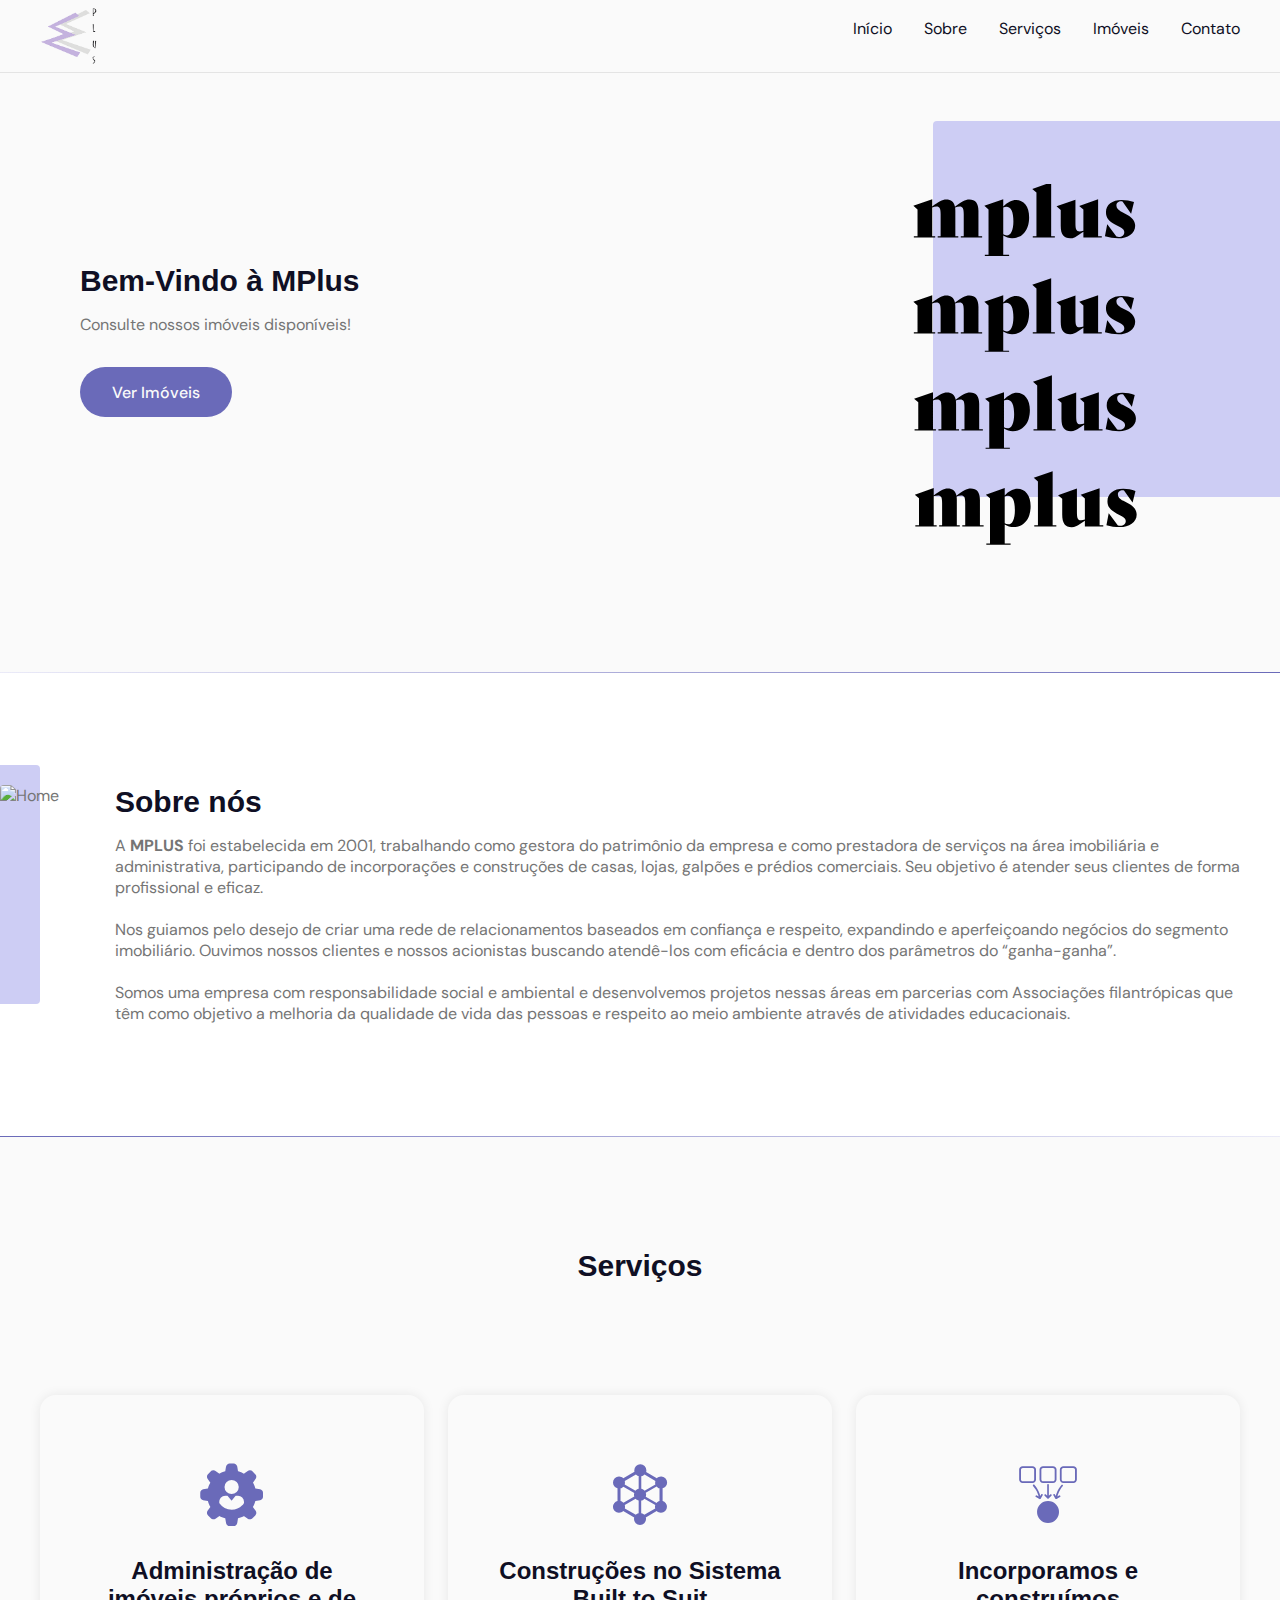
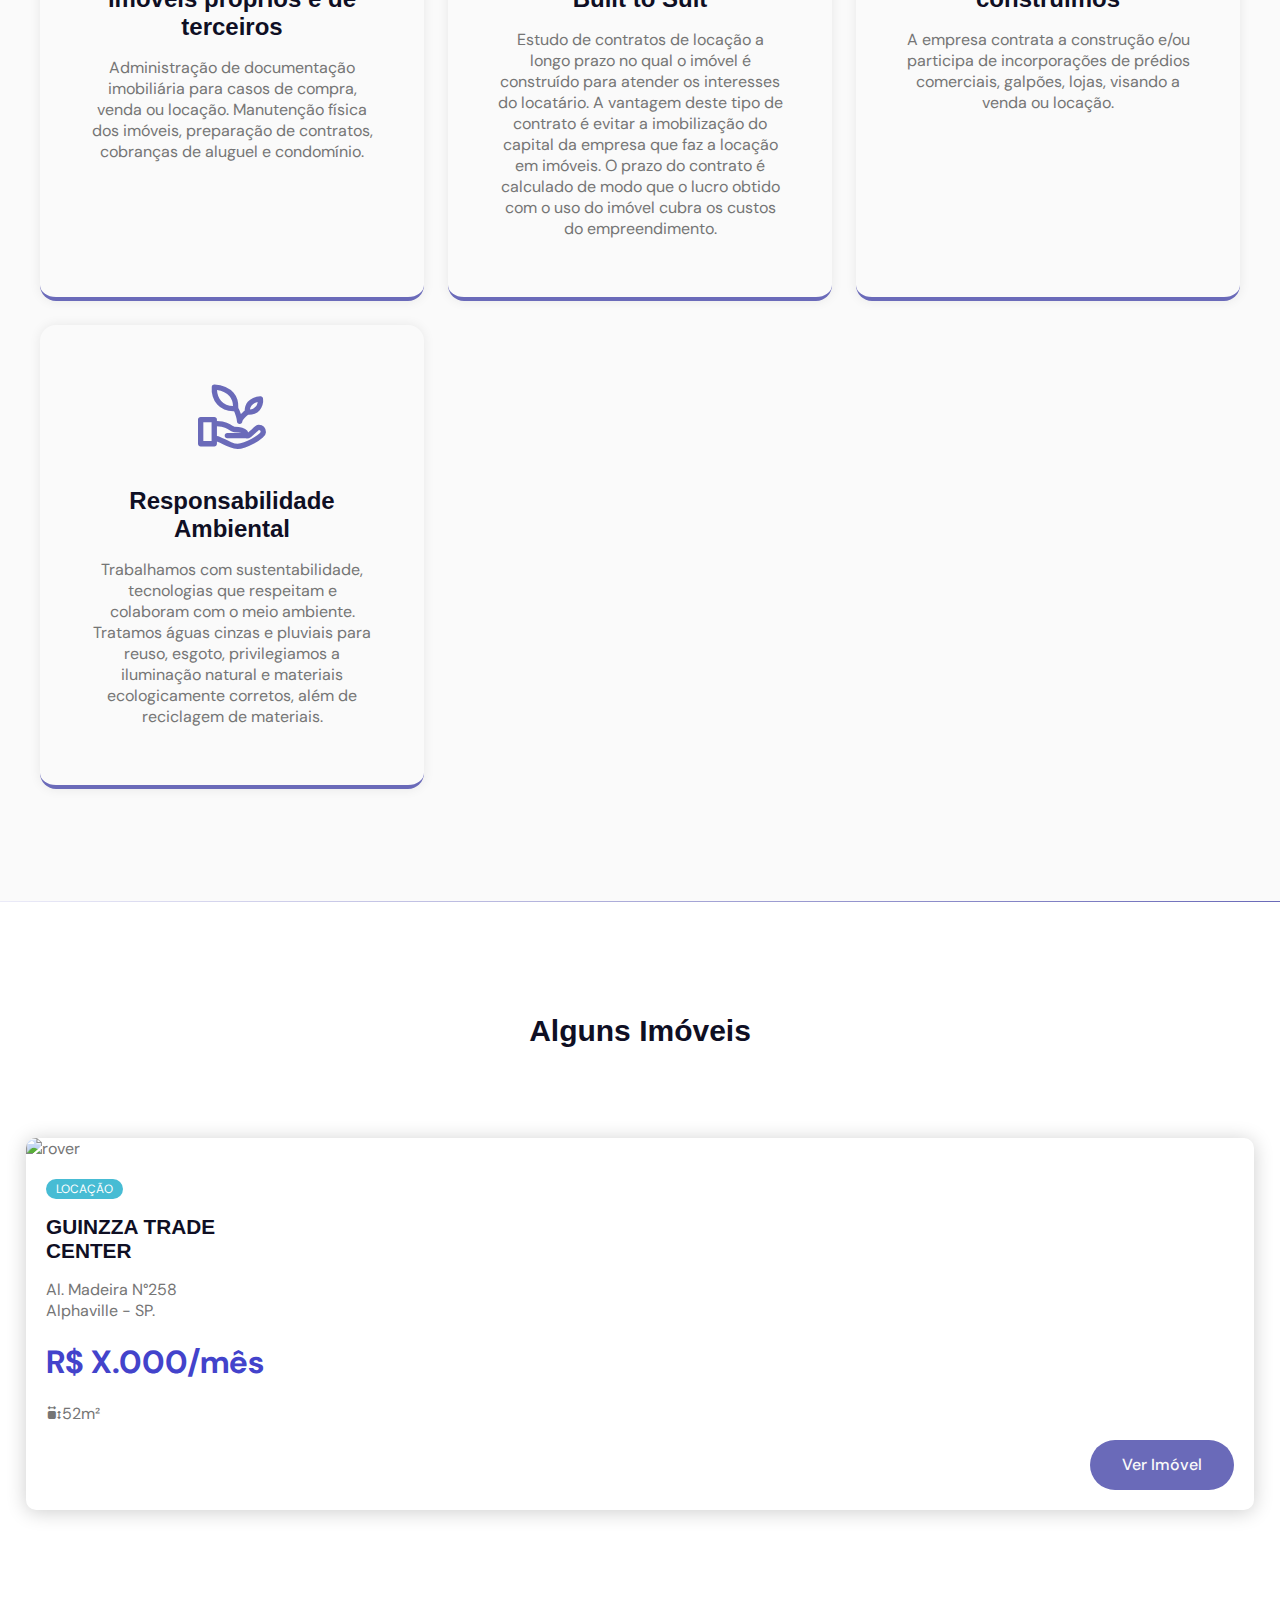
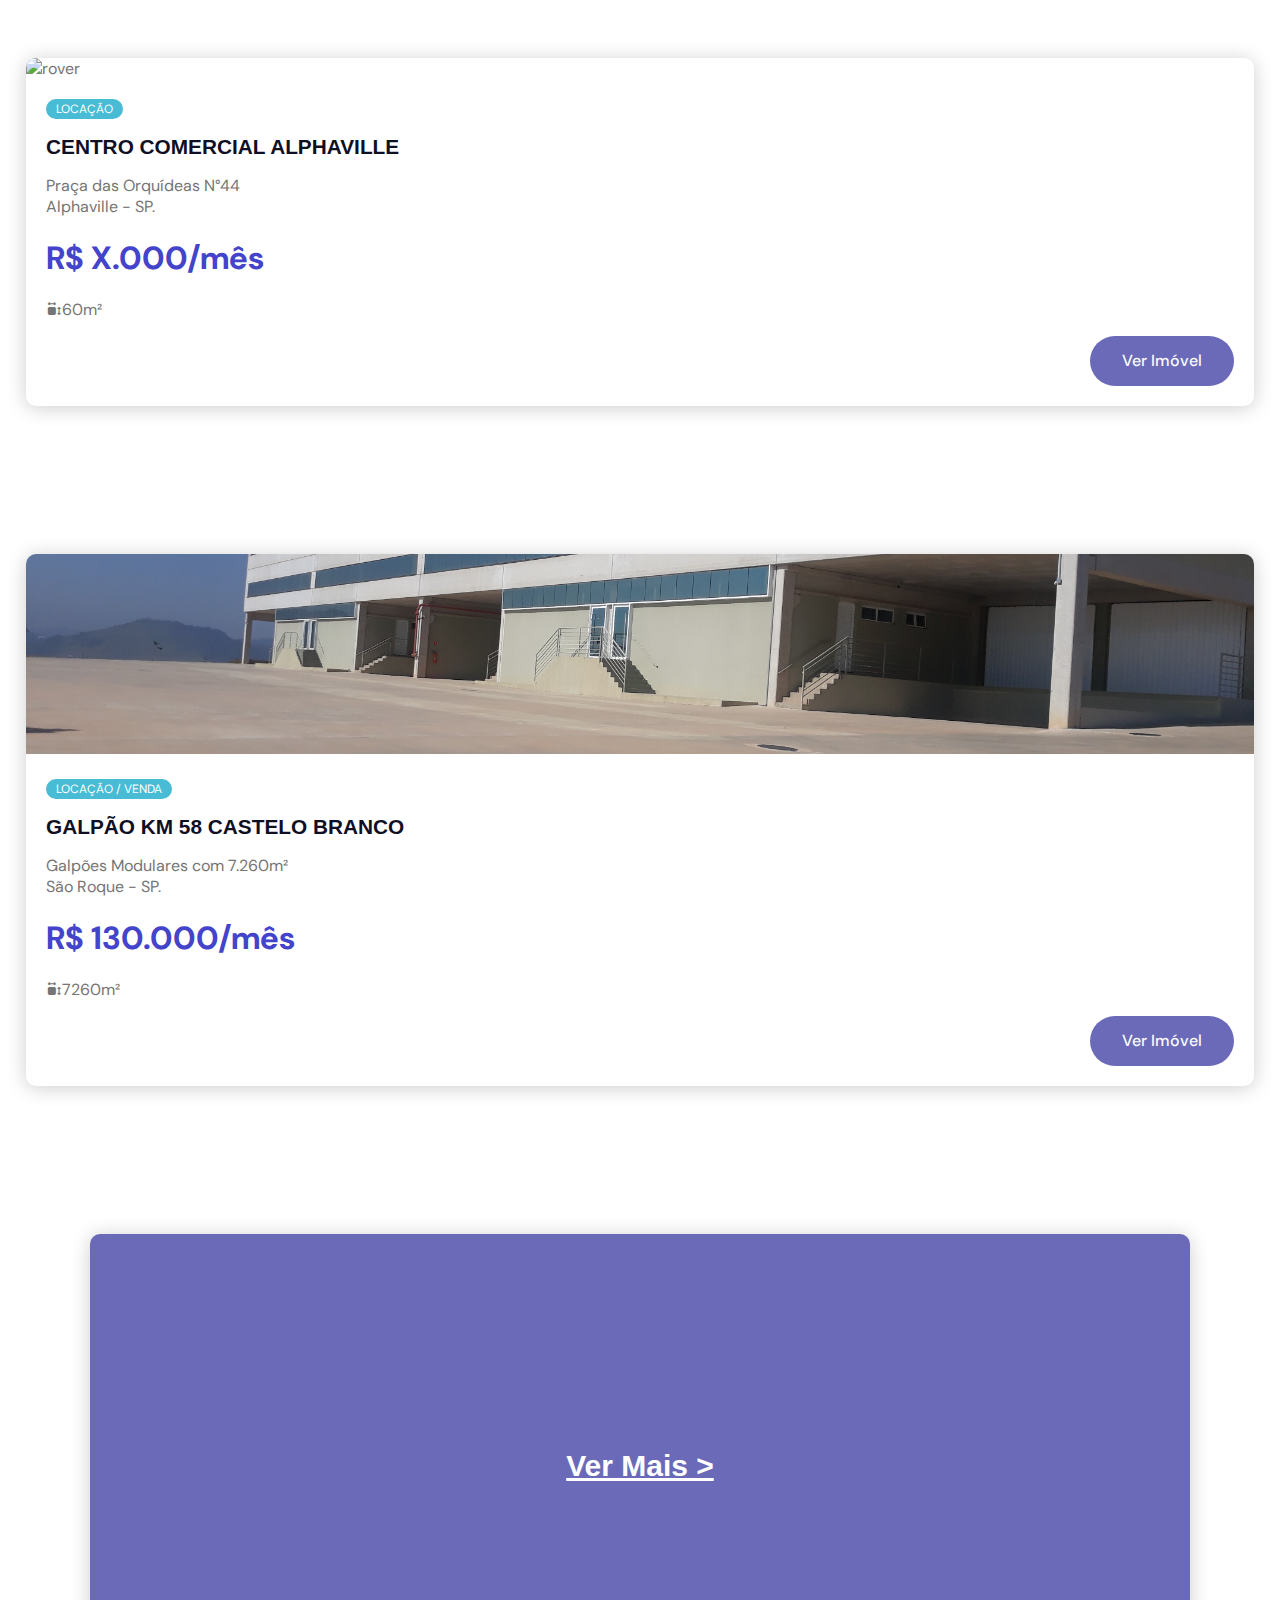
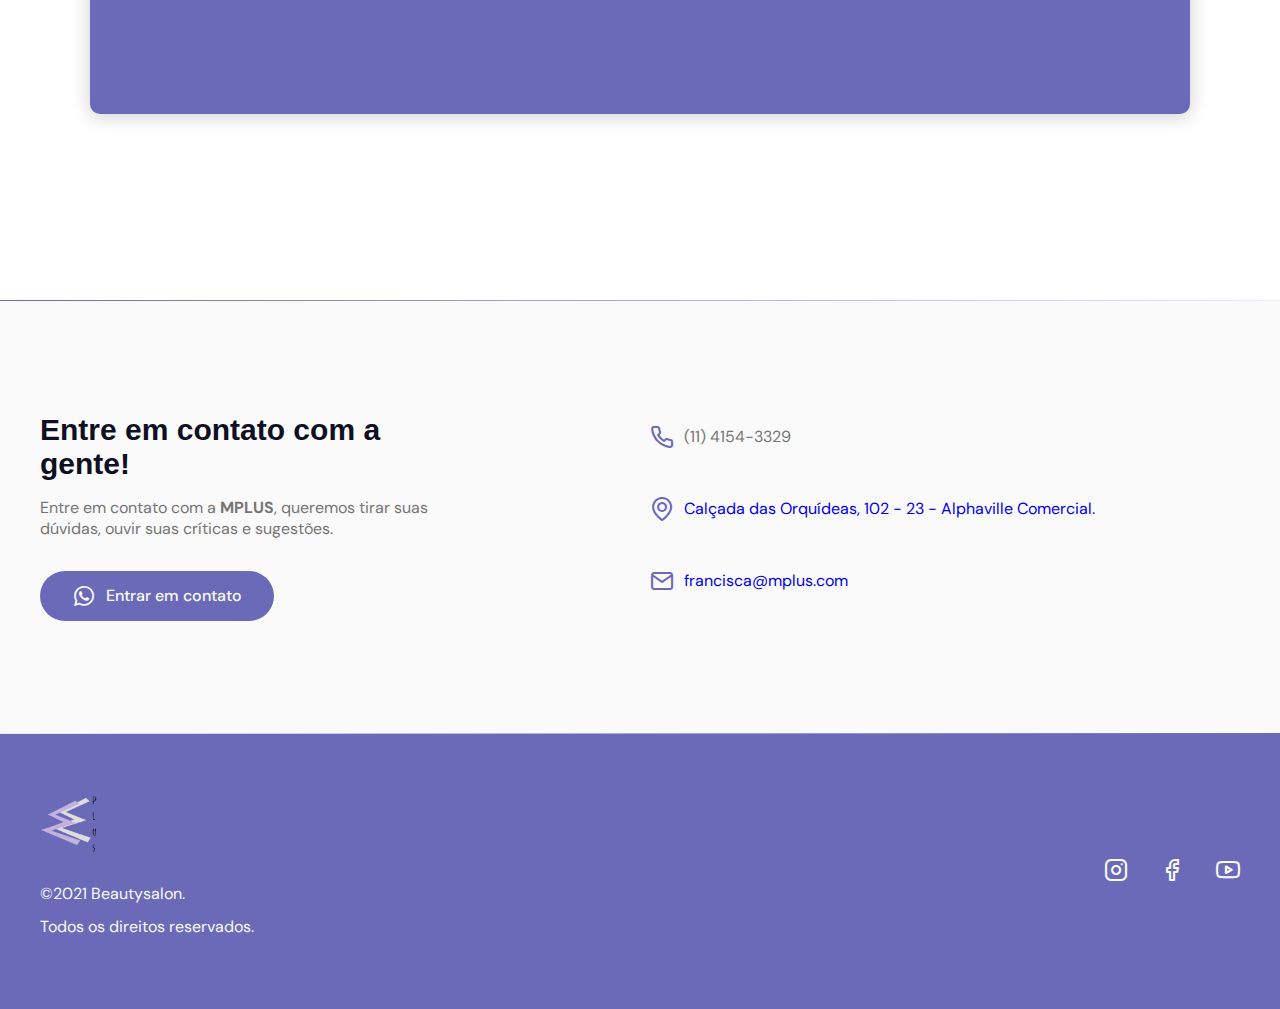
==== commit bd4e1fc6: "beta v0.2.4" ====
--- a/index.html
+++ b/index.html
@@ -185,7 +185,7 @@
                   <div class="card-body">
                     <span class="tag tag-teal">Locação</span>
                     <h3 class="title">
-                      GUINZA TRADE <br> CENTER
+                      GUINZZA TRADE <br> CENTER
                     </h3>
                     <p>
                       Al. Madeira N°258<br>
@@ -232,7 +232,7 @@
               <div class="testimonial swiper-slide">
                 <div class="card-properties">
                   <div class="card-header">
-                    <img src="/Galpão KM 58 Castelo Branco/GALPÃO SAO ROQUE.jpg" alt="rover" />
+                    <img src="./Galpão KM 58 Castelo Branco/GALPÃO SAO ROQUE.jpg" alt="rover" />
                   </div>
                   <div class="card-body">
                     <span class="tag tag-teal">Locação / Venda</span>
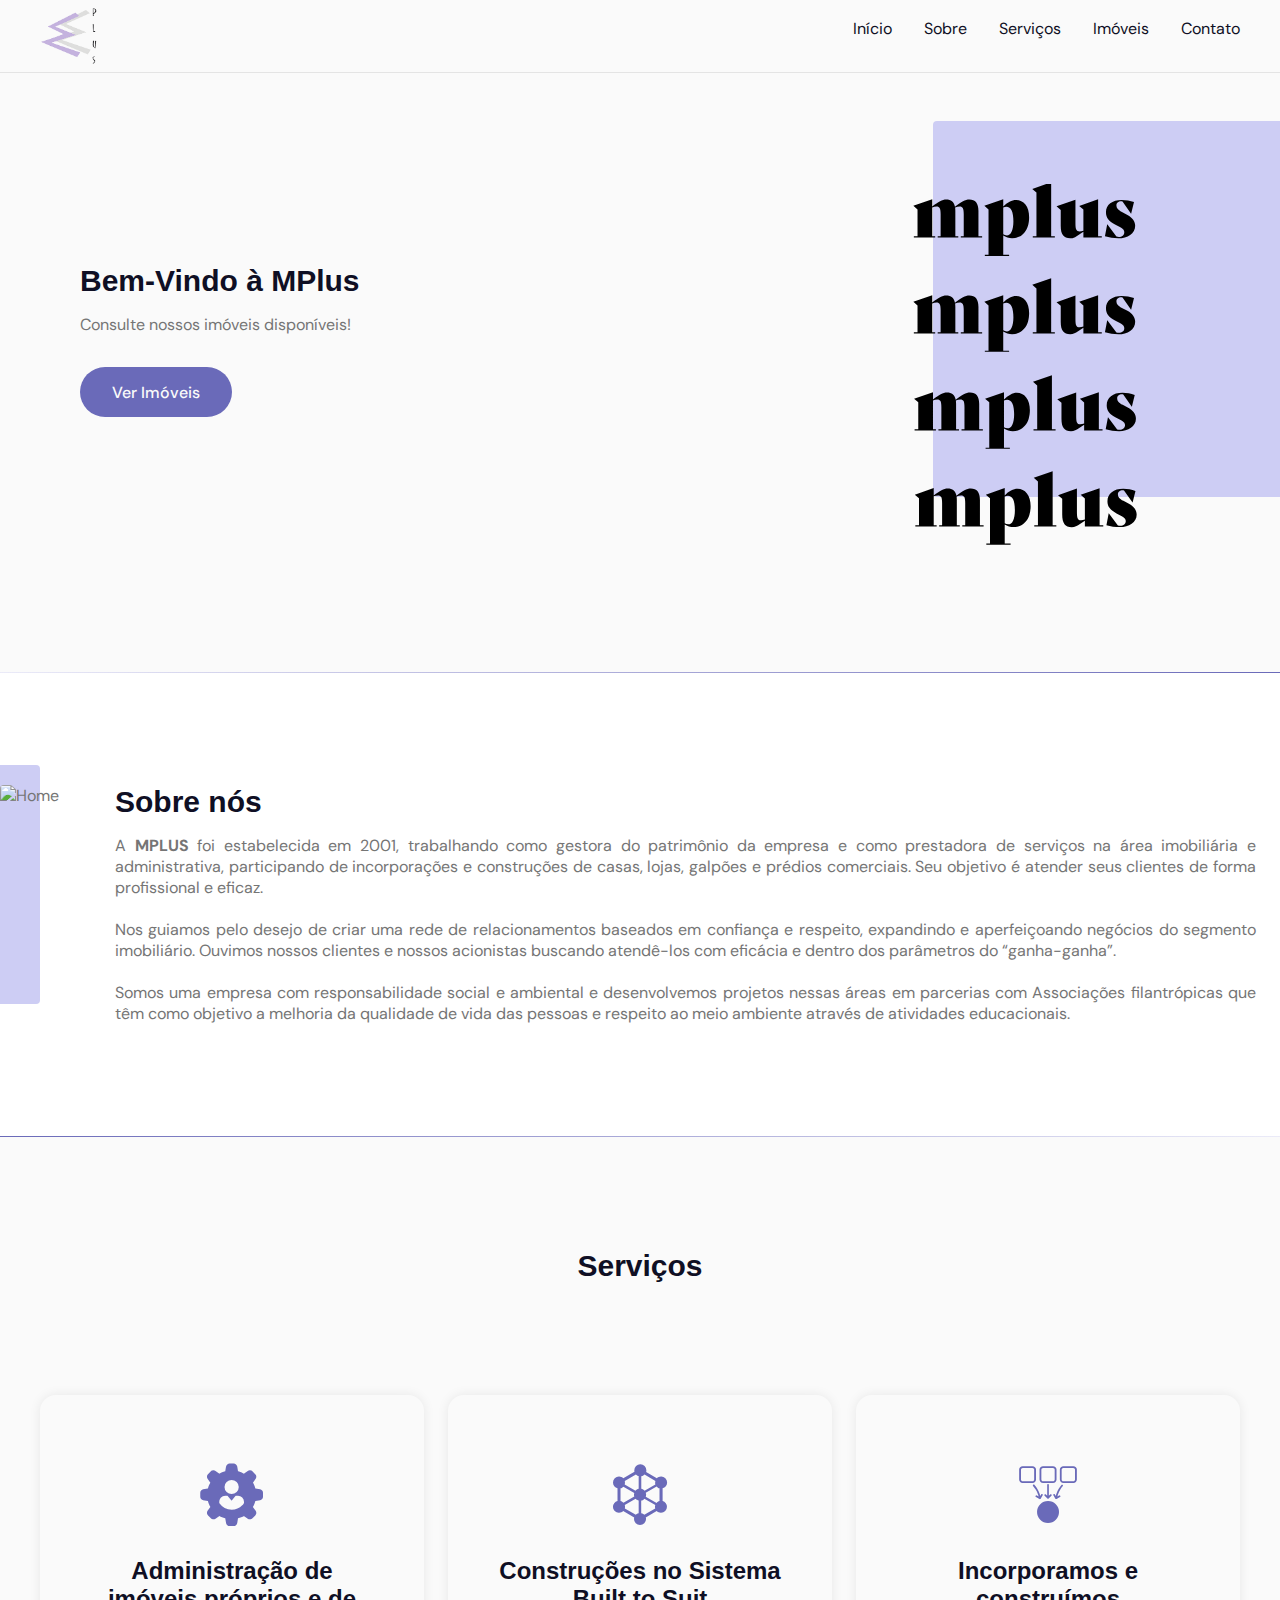
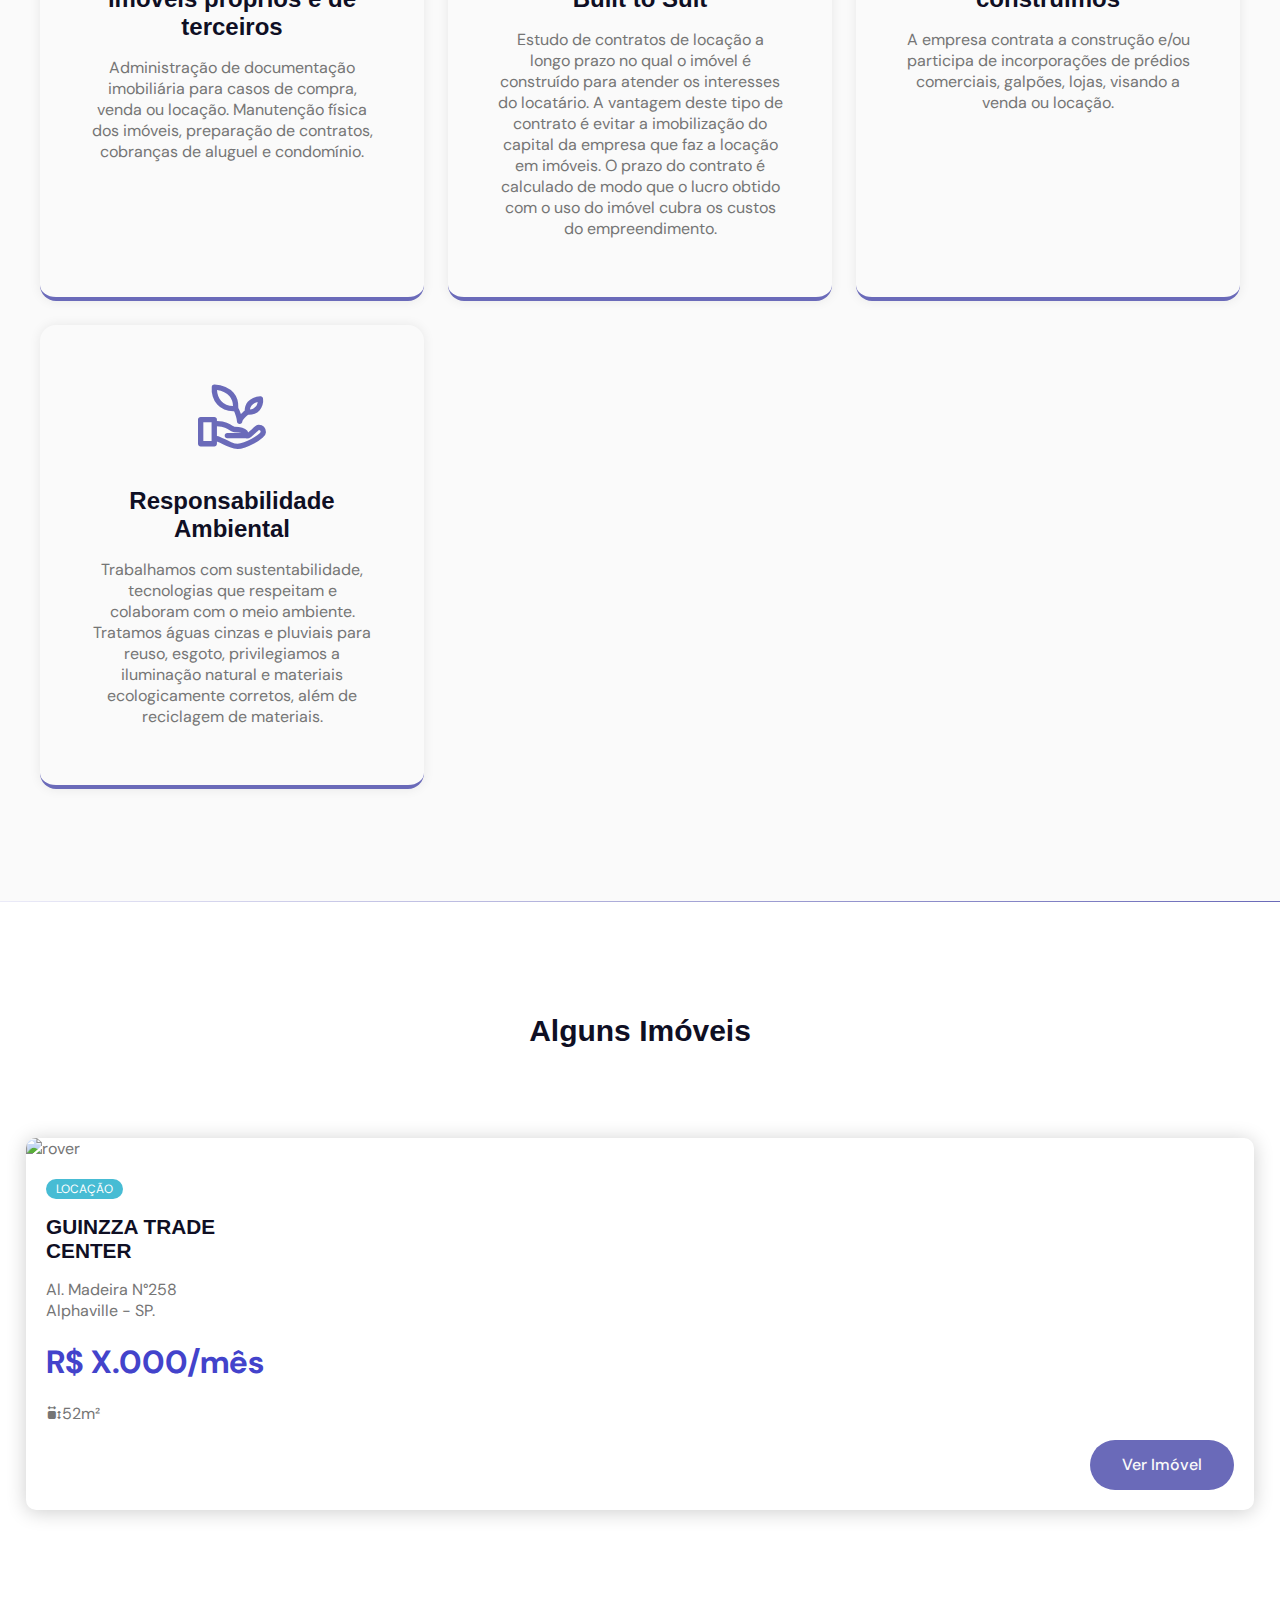
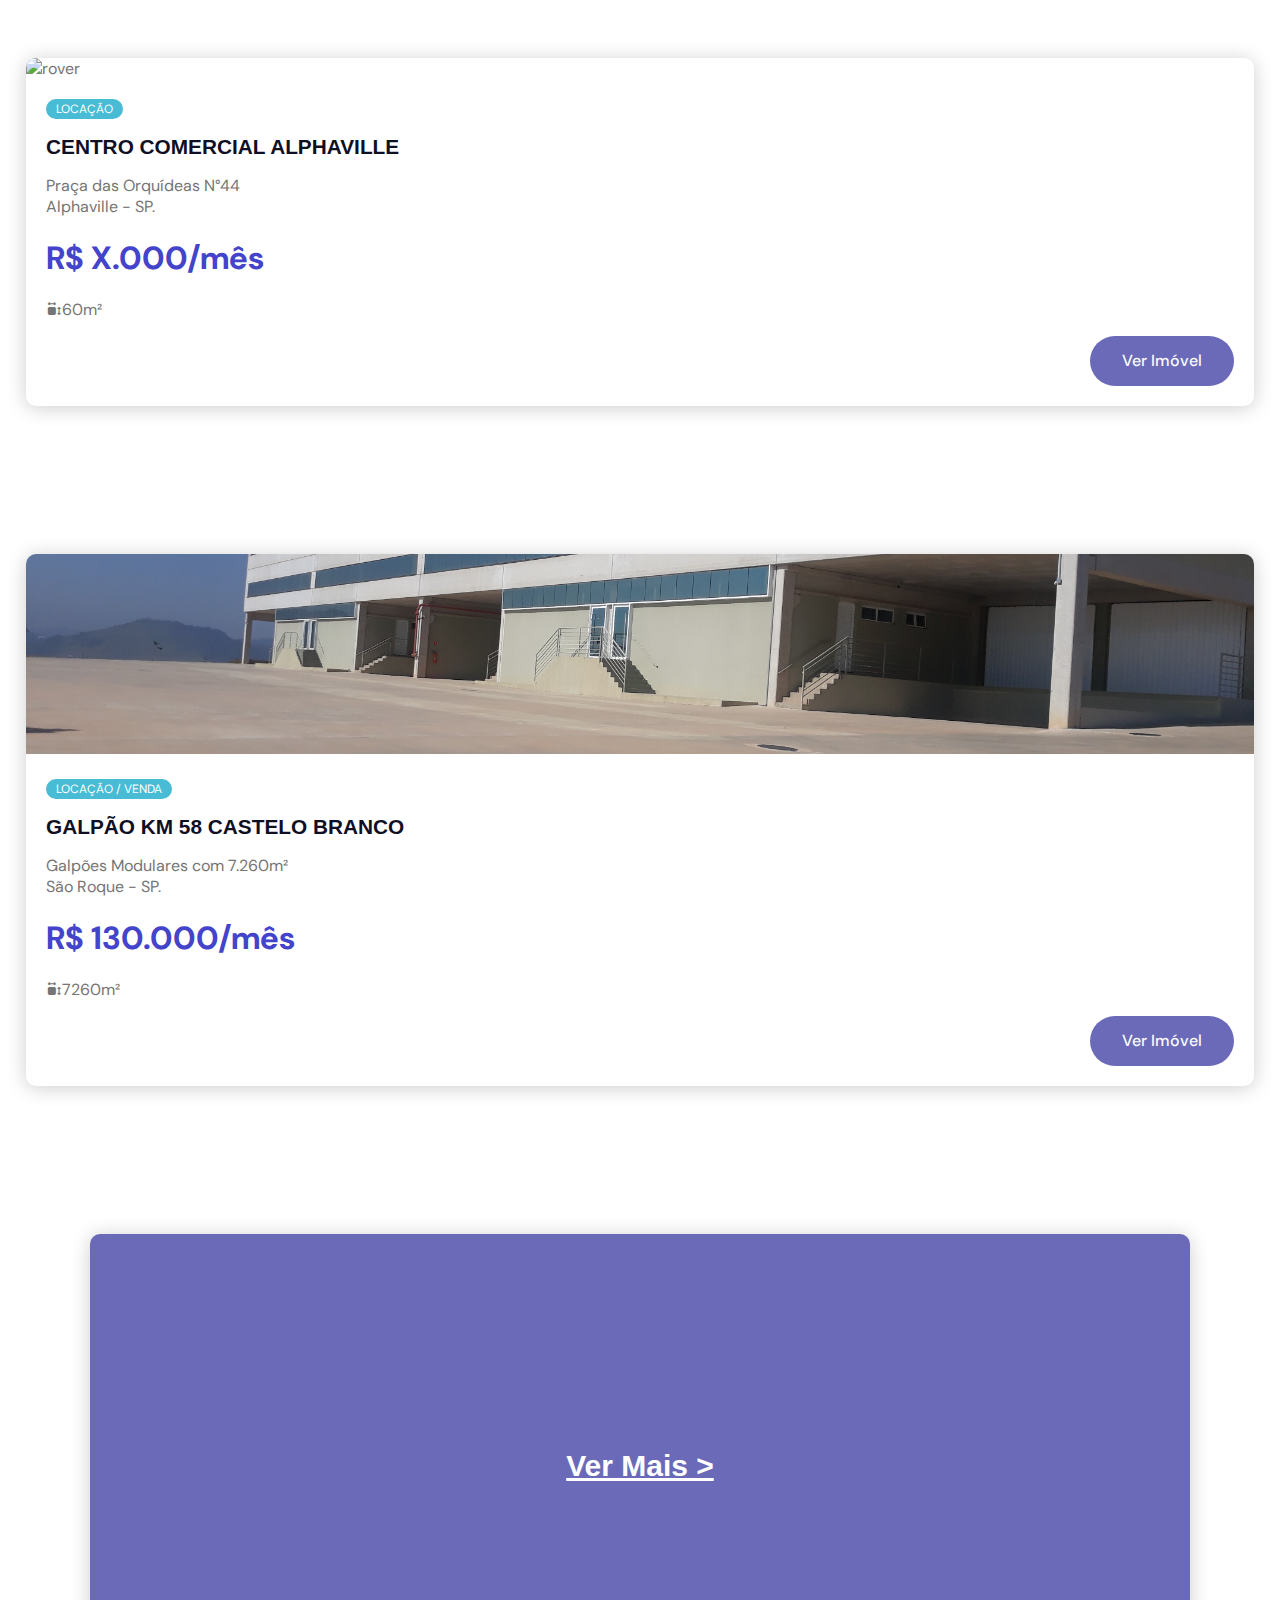
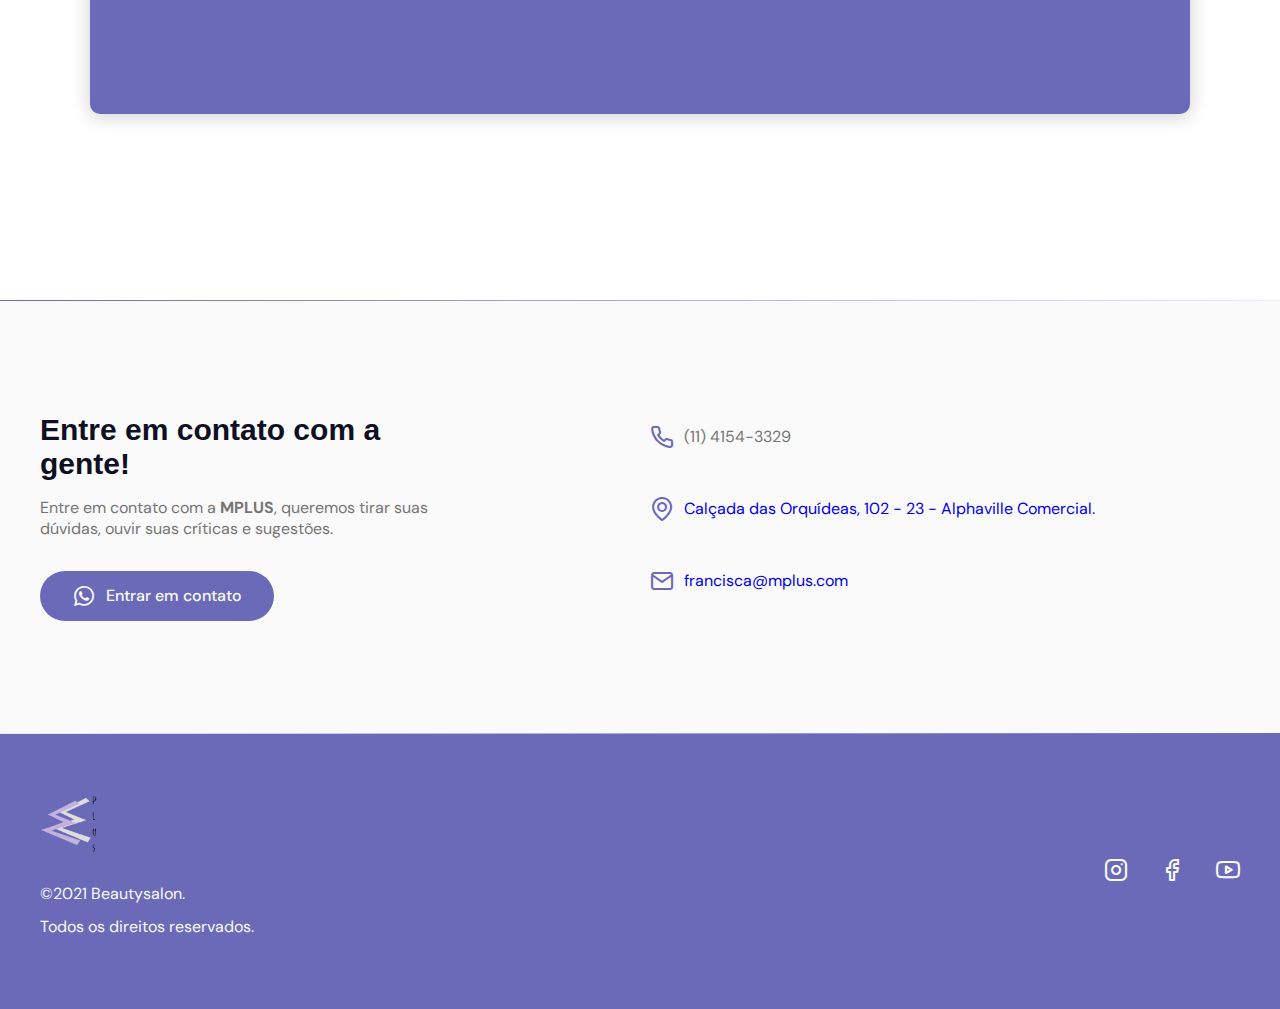
==== commit 0cf4a864: "beta v0.2.5" ====
--- a/index.html
+++ b/index.html
@@ -78,7 +78,7 @@
           </div>
           <div class="text">
             <h2 class="title">Sobre nós</h2>
-            <p>
+            <p align="justify">
               A <strong>MPLUS</strong> foi estabelecida em 2001, trabalhando
               como gestora do patrimônio da empresa e como prestadora de
               serviços na área imobiliária e administrativa, participando de
@@ -87,7 +87,7 @@
               profissional e eficaz.
             </p>
             <br />
-            <p>
+            <p align="justify">
               Nos guiamos pelo desejo de criar uma rede de relacionamentos
               baseados em confiança e respeito, expandindo e aperfeiçoando
               negócios do segmento imobiliário. Ouvimos nossos clientes e nossos
@@ -95,7 +95,7 @@
               parâmetros do “ganha-ganha”.
             </p>
             <br />
-            <p>
+            <p align="justify">
               Somos uma empresa com responsabilidade social e ambiental e
               desenvolvemos projetos nessas áreas em parcerias com Associações
               filantrópicas que têm como objetivo a melhoria da qualidade de
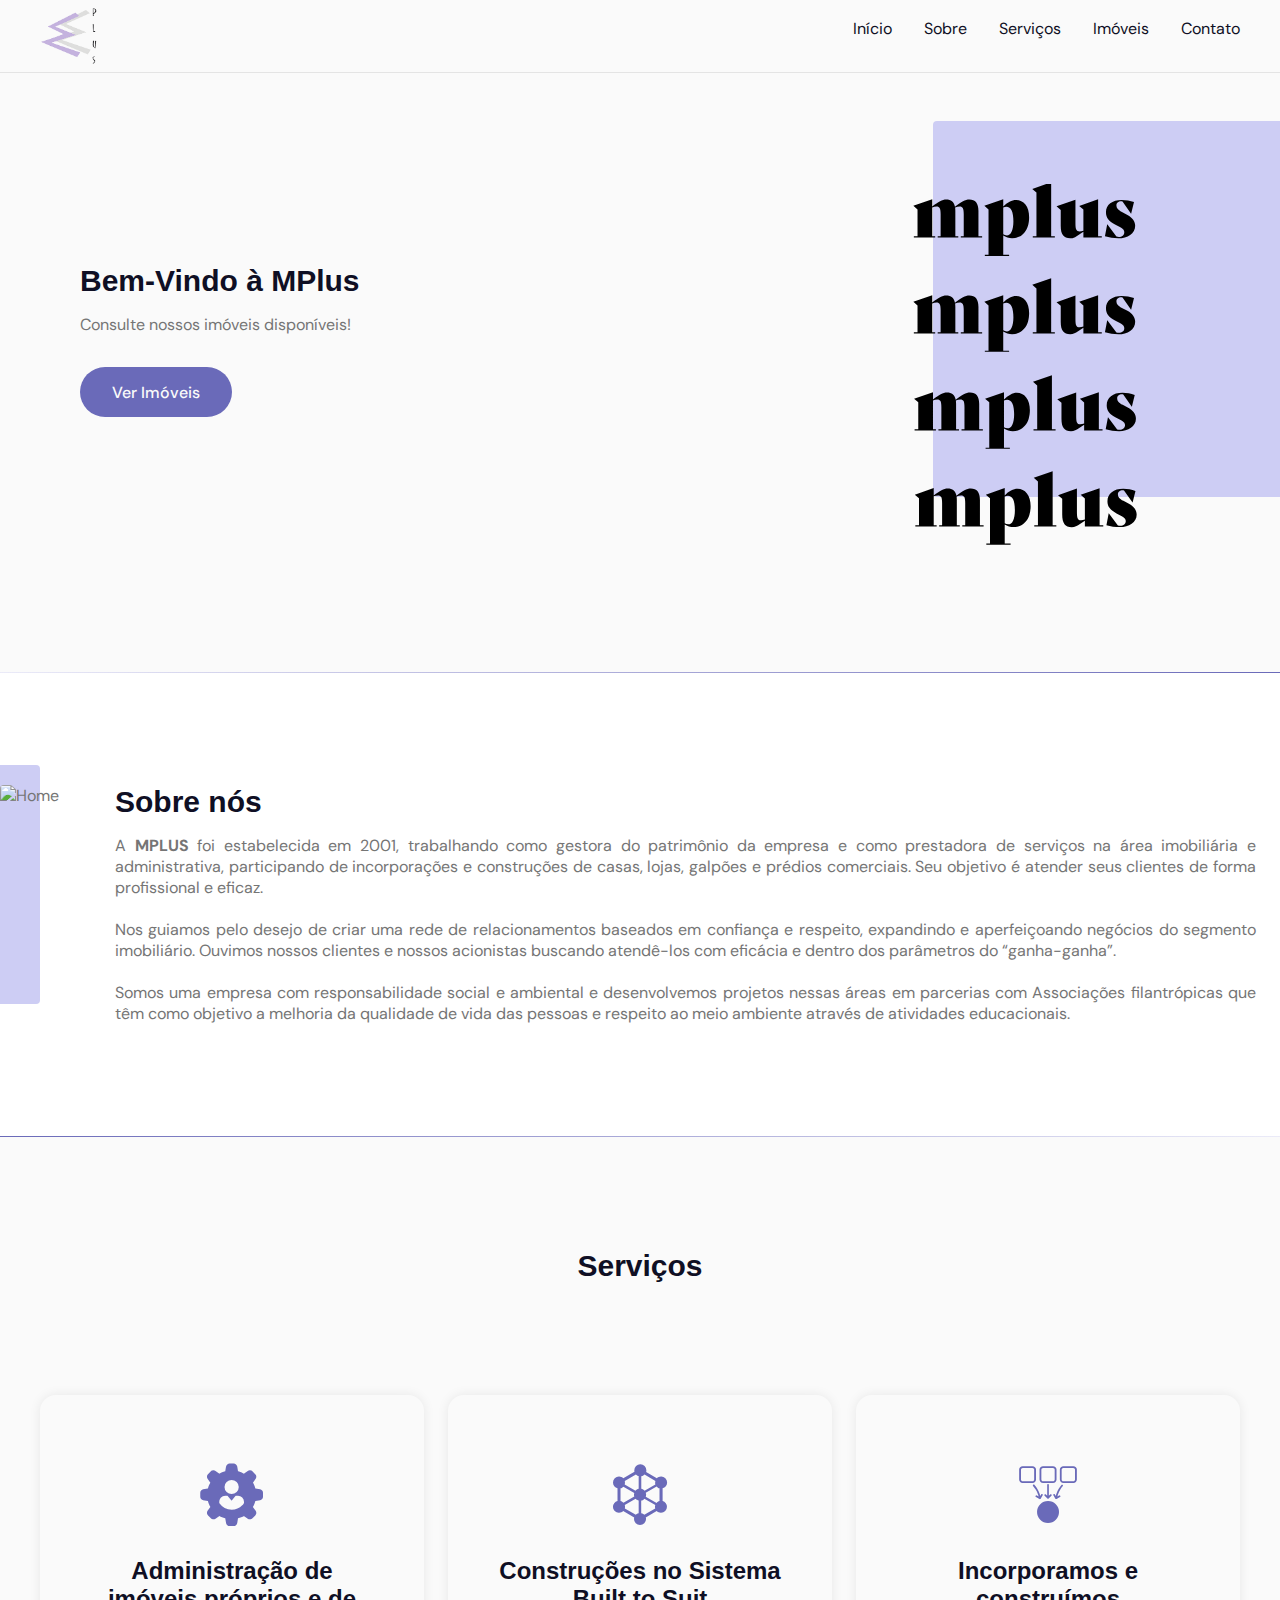
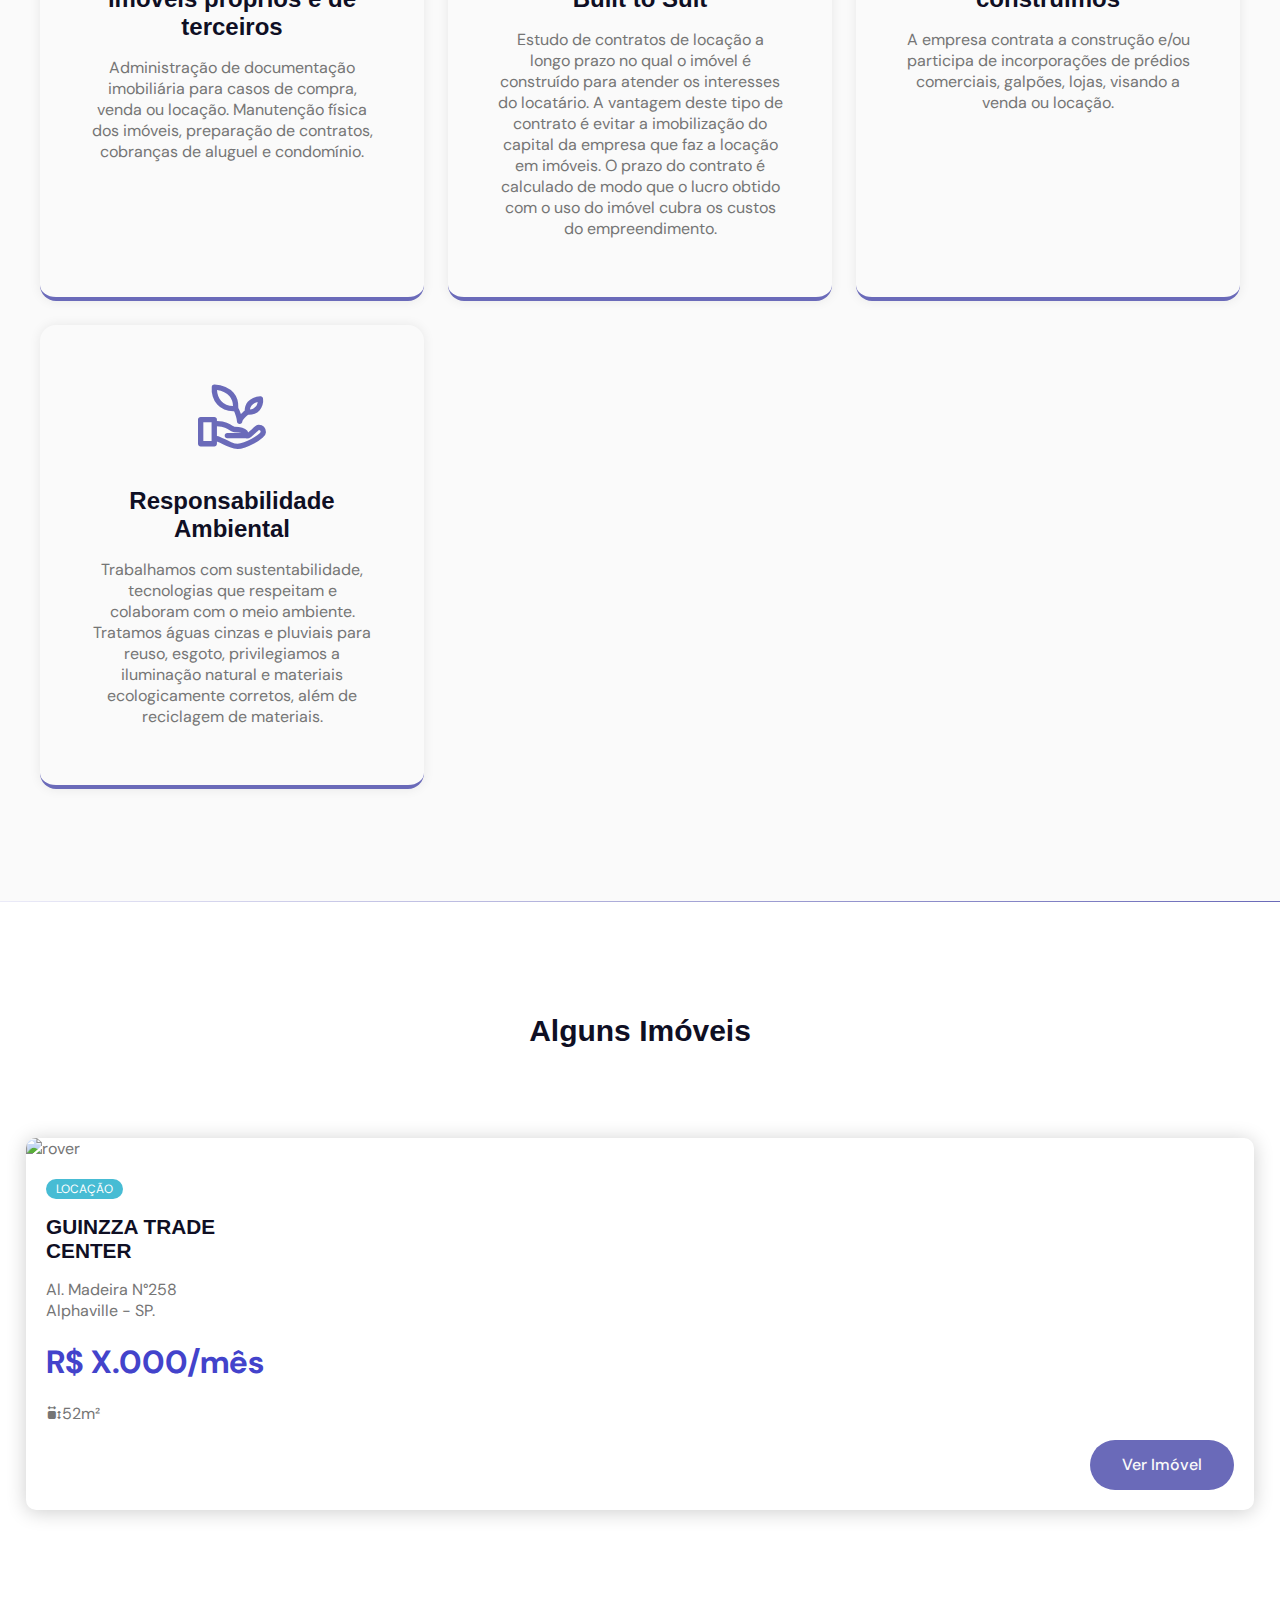
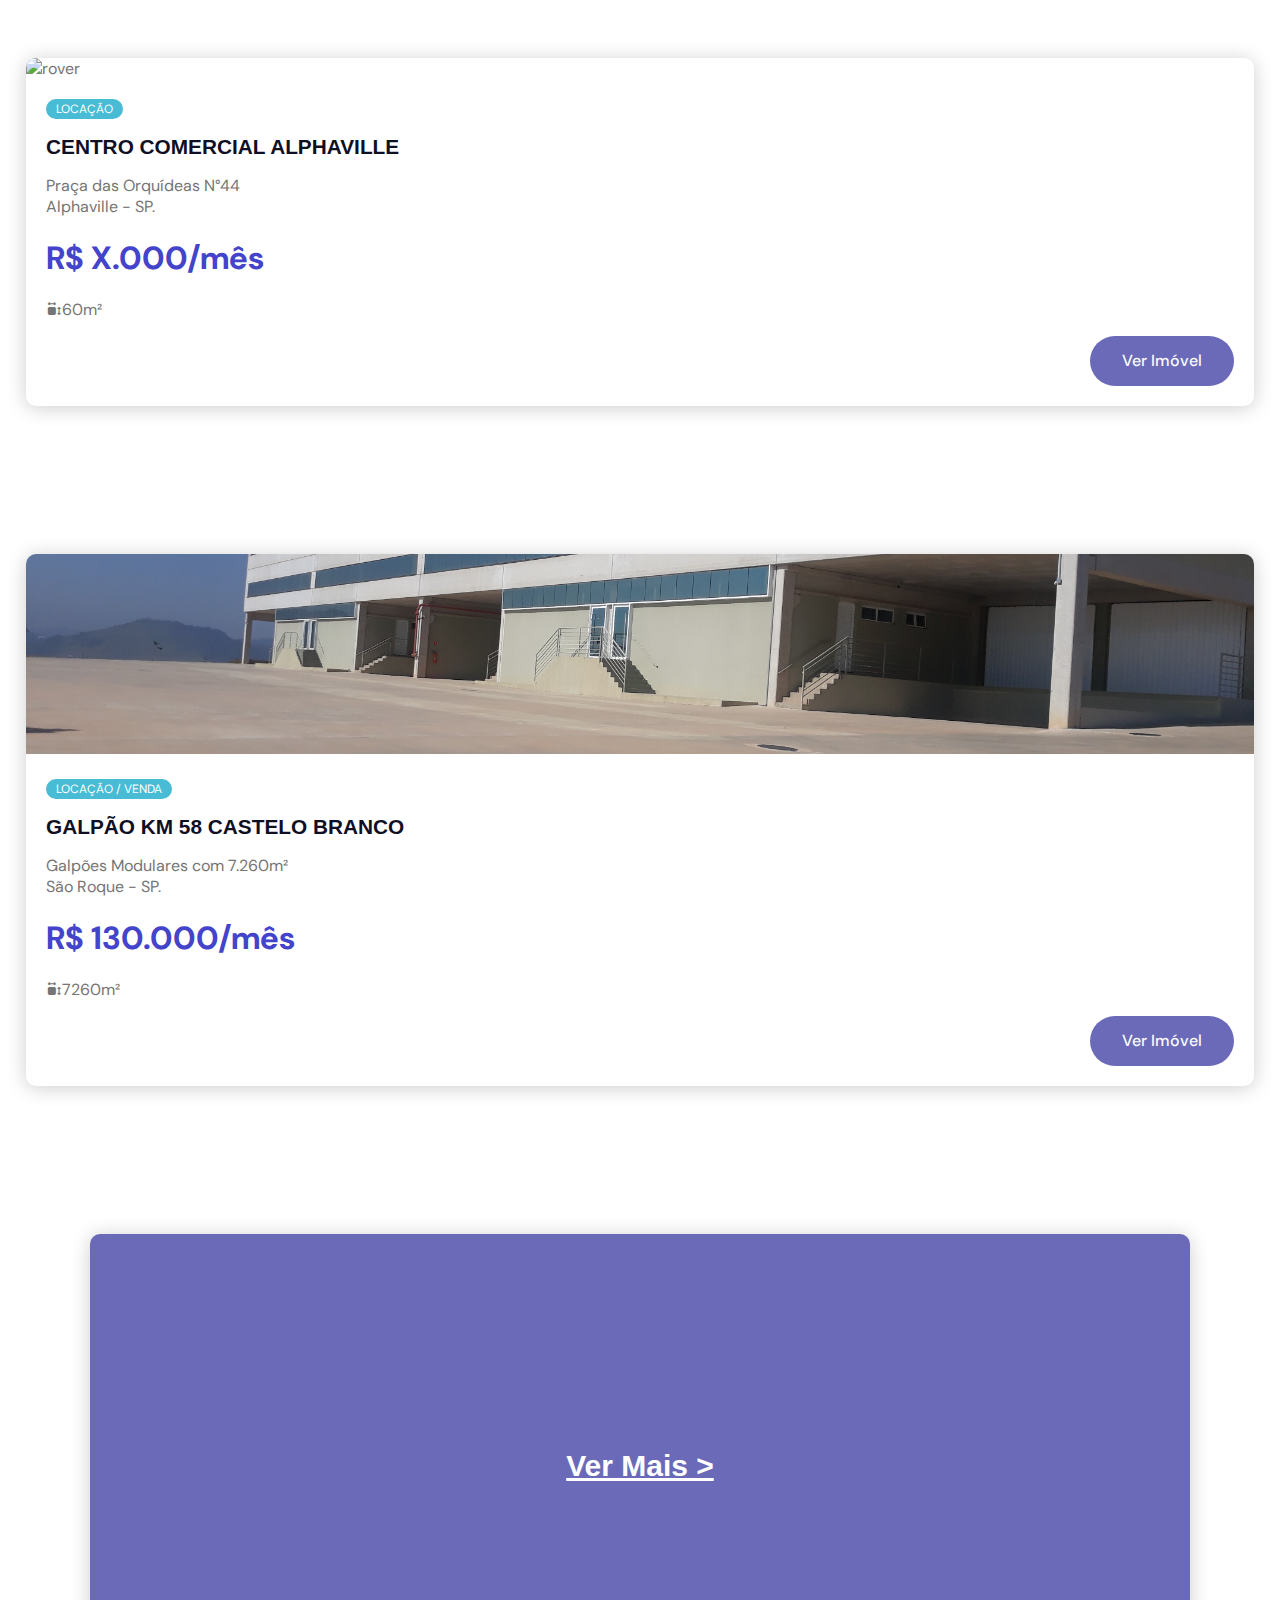
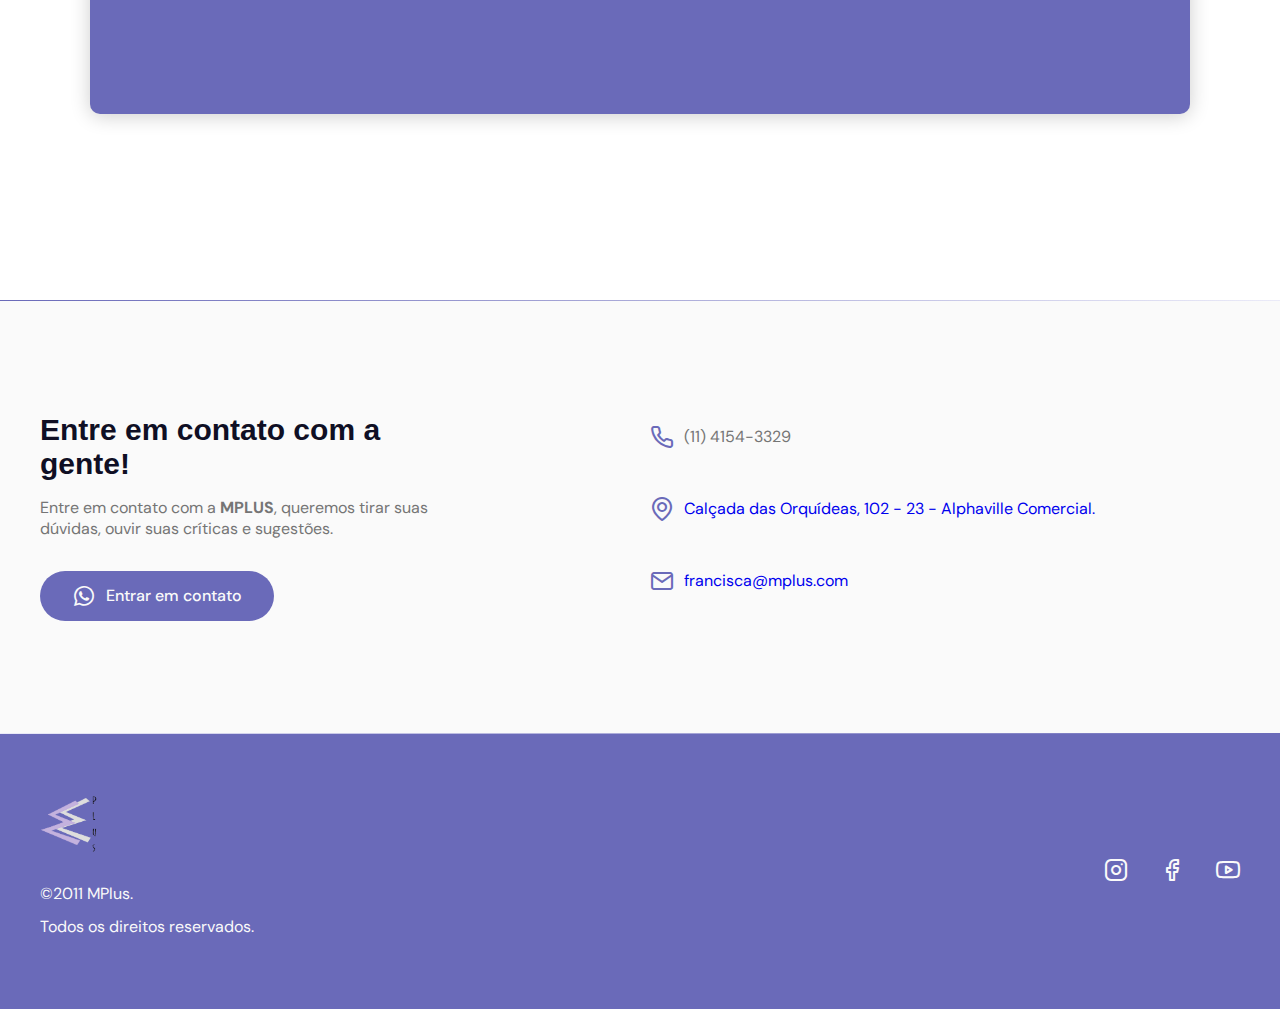
==== commit 431ab791: "beta v0.2.6" ====
--- a/index.html
+++ b/index.html
@@ -311,7 +311,7 @@
       <div class="container grid">
         <div class="brand">
           <img class="logo logo-alt" src="assets/fotos/logo_mplus.png" alt="">
-          <p>©2021 Beautysalon.</p>
+          <p>©2011 MPlus.</p>
           <p>Todos os direitos reservados.</p>
         </div>
 
